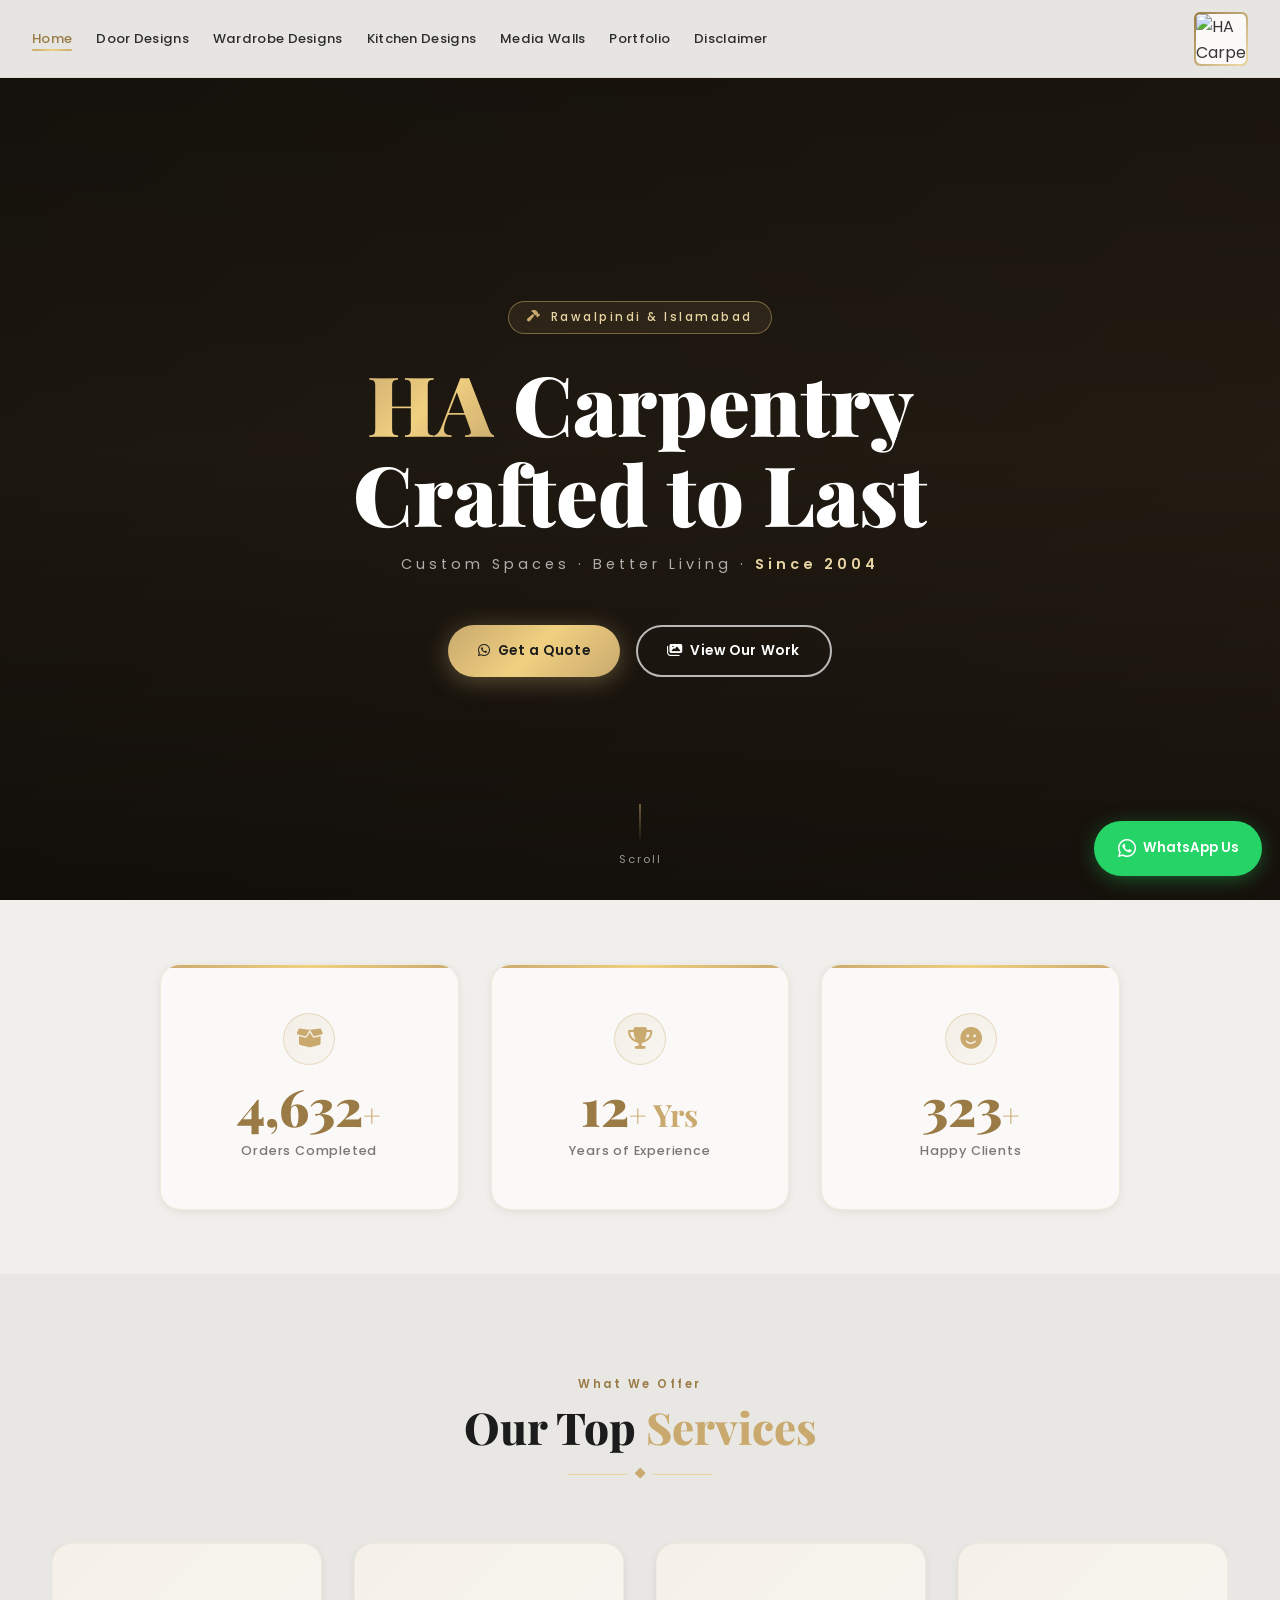
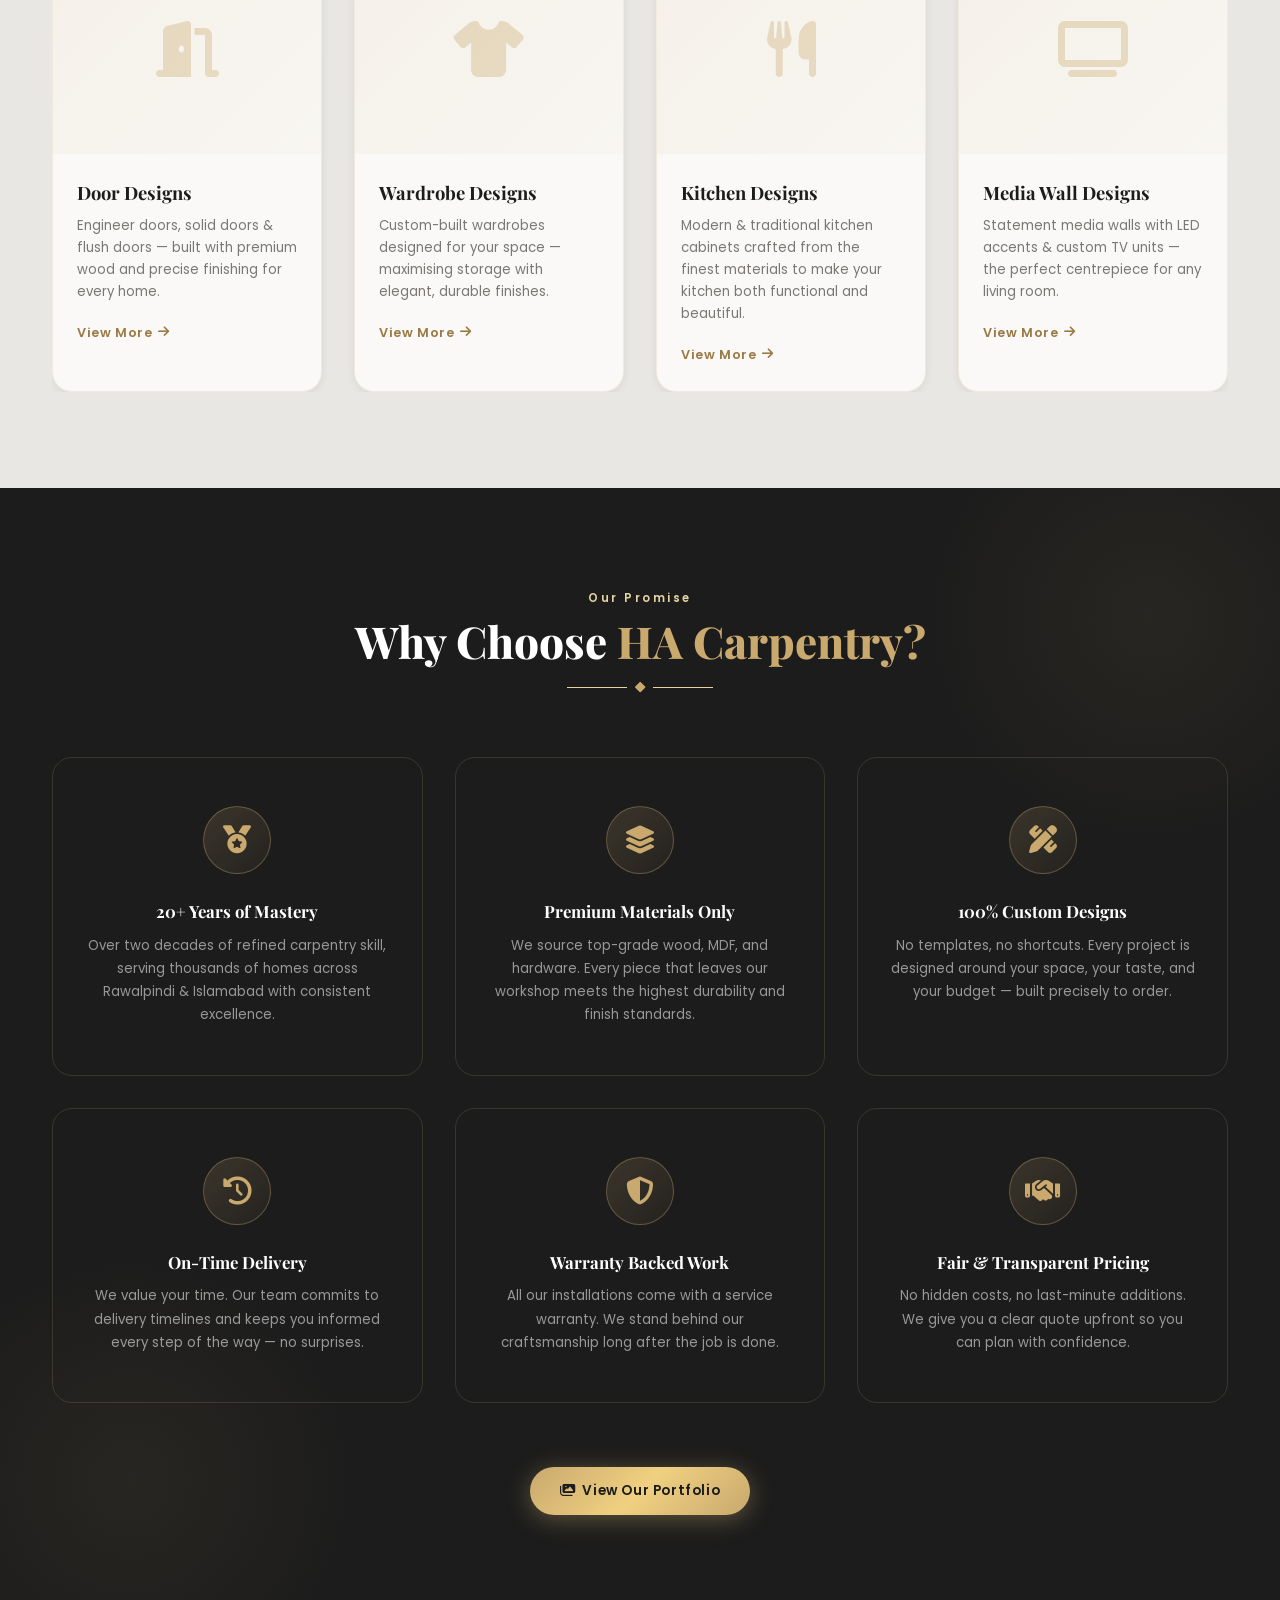
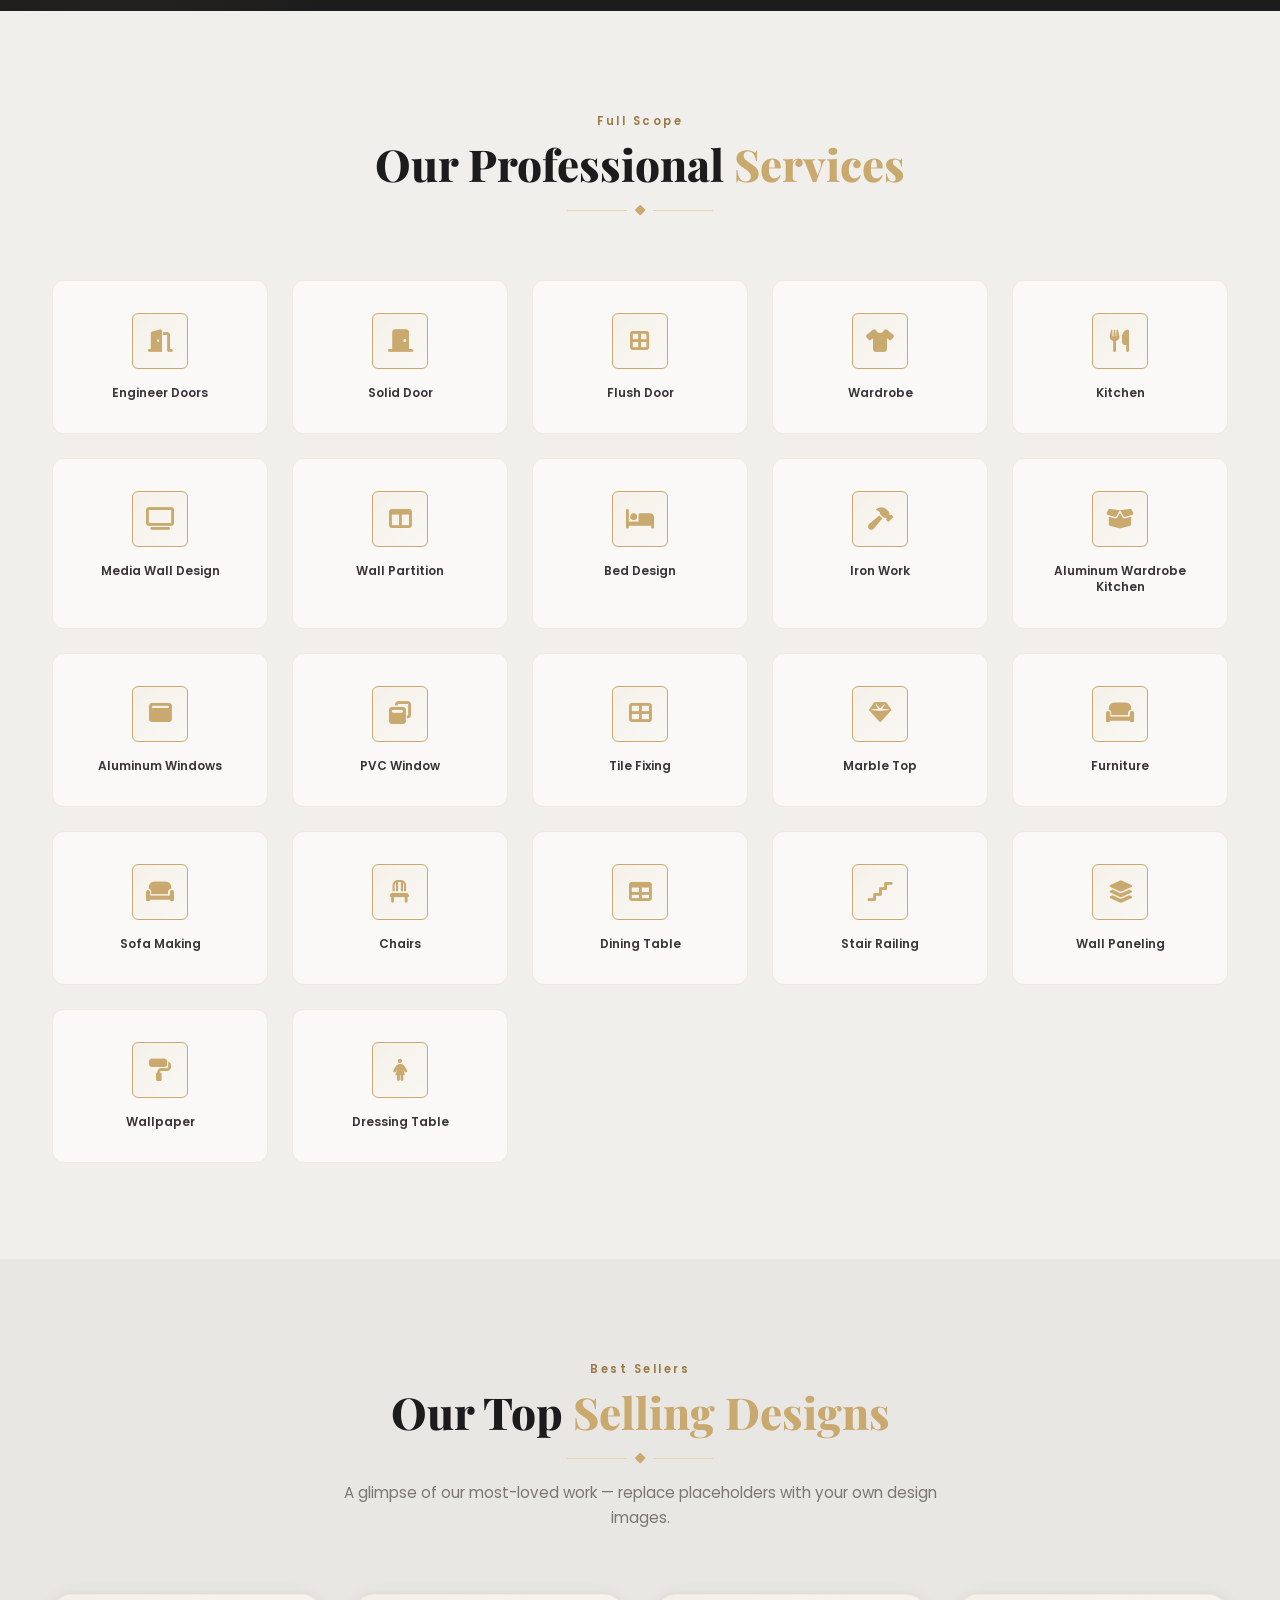
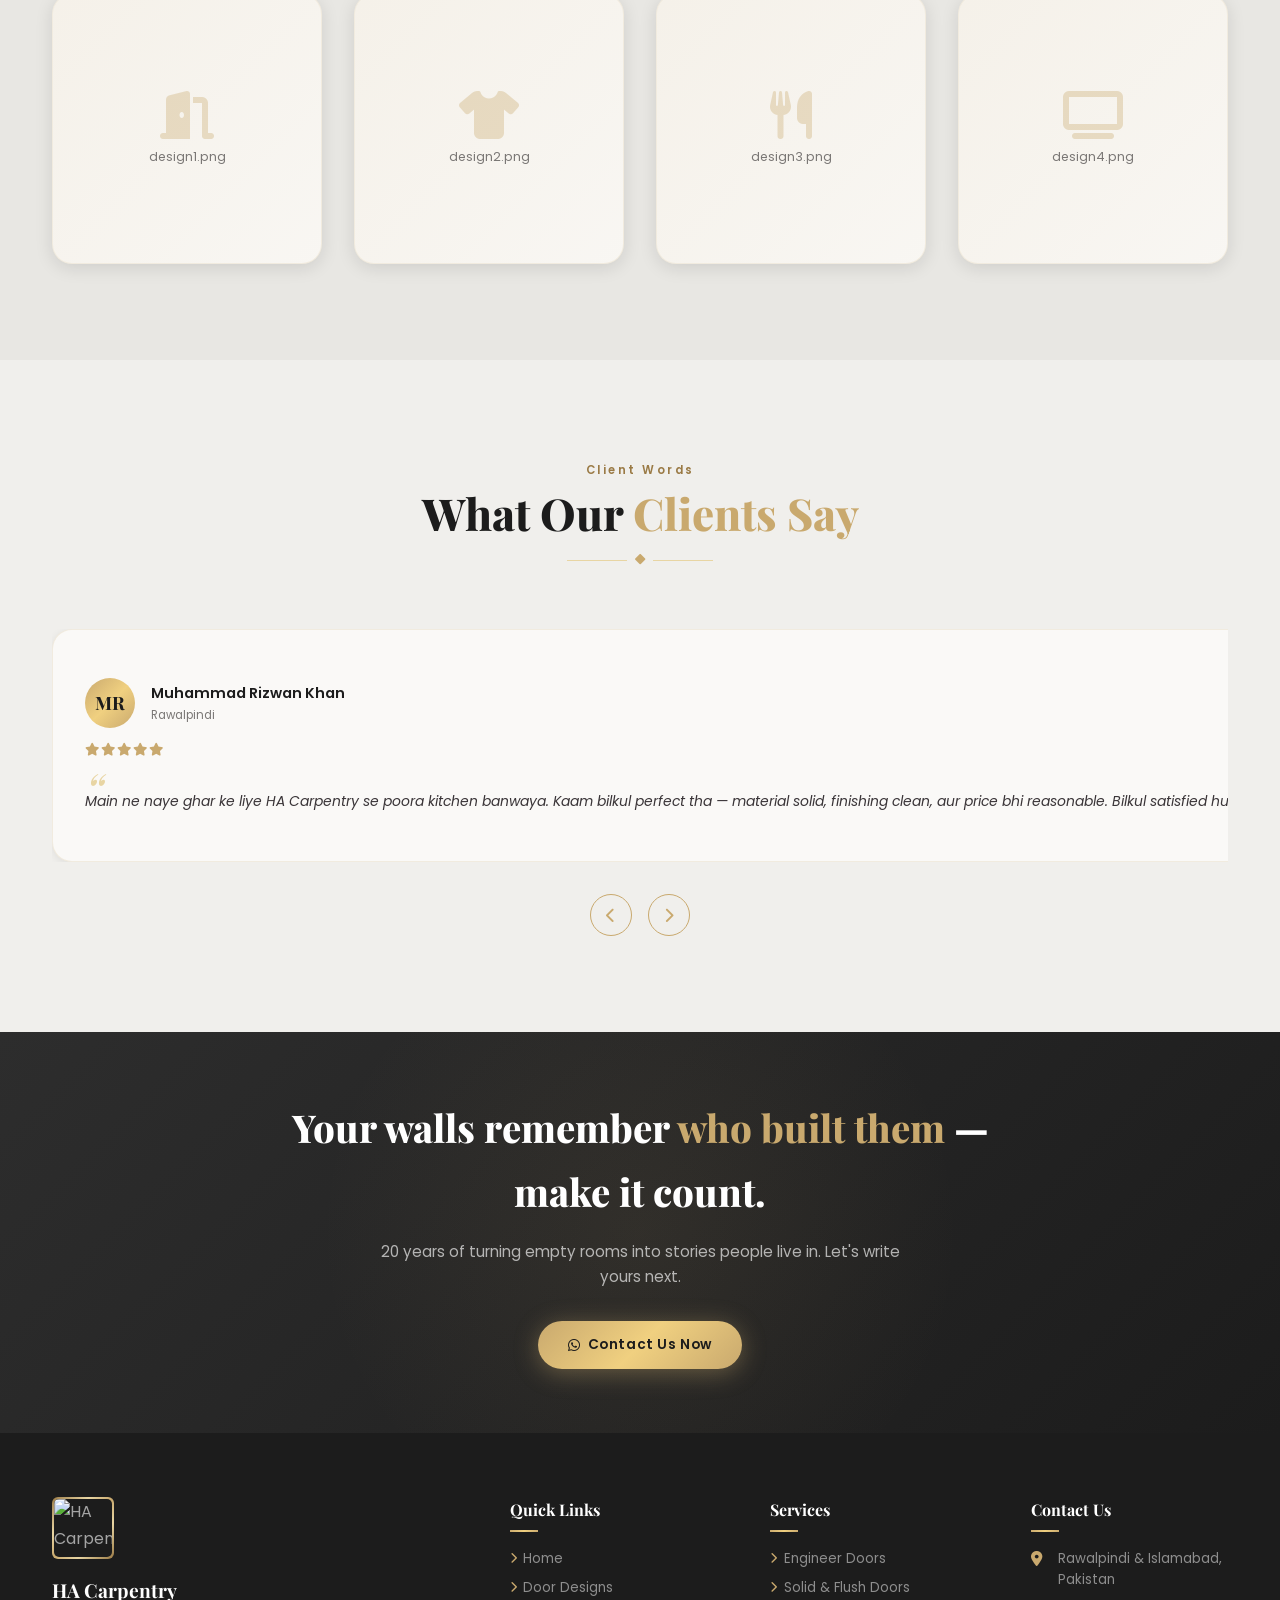
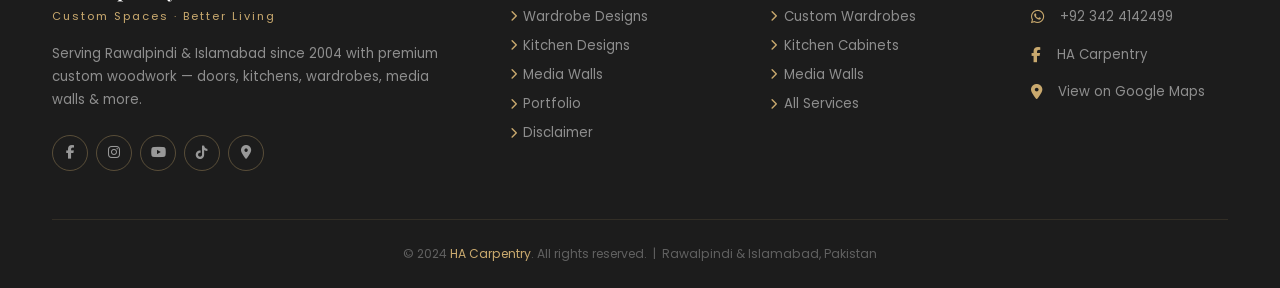
==== index.html @ d85db8bc "Update print statement from 'Hello' to 'Goodbye'" ====
<!DOCTYPE html>
<html lang="en">
<head>
  <meta charset="UTF-8">
  <meta name="viewport" content="width=device-width, initial-scale=1.0">
  <!-- ── SEO ── -->
  <title>HA Carpentry | Custom Doors, Kitchens, Wardrobes & Media Walls – Rawalpindi & Islamabad</title>
  <meta name="description" content="HA Carpentry – 20+ years of premium carpentry in Rawalpindi & Islamabad. Custom doors, wardrobes, kitchen cabinets, media walls & more. Get a free quote today.">
  <meta name="keywords" content="carpentry rawalpindi, custom wardrobes islamabad, kitchen cabinets pakistan, media wall design, doors rawalpindi, HA Carpentry">
  <meta name="author" content="HA Carpentry">
  <meta property="og:title" content="HA Carpentry – Custom Spaces, Better Living">
  <meta property="og:description" content="Premium carpentry services in Rawalpindi & Islamabad since 2004.">
  <meta property="og:type" content="website">
  <!-- ── Icons & CSS ── -->
  <link rel="stylesheet" href="https://cdnjs.cloudflare.com/ajax/libs/font-awesome/6.5.0/css/all.min.css">
  <link rel="stylesheet" href="style.css">
</head>
<body>

  <!-- ════════════════════════════════════════════════
       NAVBAR
  ════════════════════════════════════════════════ -->
  <nav class="navbar" id="navbar">
    <div class="nb-inner">
      <!-- Desktop nav links — LEFT -->
      <ul class="nb-links">
        <li><a href="index.html" class="active">Home</a></li>
        <li><a href="doors.html">Door Designs</a></li>
        <li><a href="wardrobe.html">Wardrobe Designs</a></li>
        <li><a href="kitchen.html">Kitchen Designs</a></li>
        <li><a href="mediawall.html">Media Walls</a></li>
        <li><a href="portfolio.html">Portfolio</a></li>
        <li><a href="disclaimer.html">Disclaimer</a></li>
      </ul>
      <!-- Logo RIGHT + hamburger -->
      <div class="nb-right">
        <a href="index.html" class="nb-logo" aria-label="HA Carpentry Home">
          <div class="nb-logo-wrap">
            <img src="logo.png" alt="HA Carpentry Logo">
          </div>
        </a>
        <button class="hamburger" aria-label="Menu">
          <span></span><span></span><span></span>
        </button>
      </div>
    </div>
  </nav>

  <!-- Mobile Overlay + Drawer -->
  <div class="mob-overlay"></div>
  <div class="mob-menu" id="mobMenu">
    <ul class="mob-links">
      <li><a href="index.html"><i class="fa-solid fa-house fa-fw" style="color:var(--gold);margin-right:.4rem"></i>Home</a></li>
      <li><a href="doors.html"><i class="fa-solid fa-door-open fa-fw" style="color:var(--gold);margin-right:.4rem"></i>Door Designs</a></li>
      <li><a href="wardrobe.html"><i class="fa-solid fa-shirt fa-fw" style="color:var(--gold);margin-right:.4rem"></i>Wardrobe Designs</a></li>
      <li><a href="kitchen.html"><i class="fa-solid fa-utensils fa-fw" style="color:var(--gold);margin-right:.4rem"></i>Kitchen Designs</a></li>
      <li><a href="mediawall.html"><i class="fa-solid fa-tv fa-fw" style="color:var(--gold);margin-right:.4rem"></i>Media Walls</a></li>
      <li><a href="portfolio.html"><i class="fa-solid fa-images fa-fw" style="color:var(--gold);margin-right:.4rem"></i>Portfolio</a></li>
      <li><a href="disclaimer.html"><i class="fa-solid fa-file-lines fa-fw" style="color:var(--gold);margin-right:.4rem"></i>Disclaimer</a></li>
    </ul>
    <!-- Mobile social -->
    <div class="foot-social" style="margin-top:auto">
      <a href="https://www.facebook.com/share/1HCa4uYsxS/" target="_blank" aria-label="Facebook"><i class="fab fa-facebook-f"></i></a>
      <a href="https://www.instagram.com/hacarpentry4678" target="_blank" aria-label="Instagram"><i class="fab fa-instagram"></i></a>
      <a href="https://youtube.com/@hacarpentry" target="_blank" aria-label="YouTube"><i class="fab fa-youtube"></i></a>
      <a href="https://wa.me/923424142499" target="_blank" aria-label="WhatsApp"><i class="fab fa-whatsapp"></i></a>
    </div>
  </div>

  <!-- ════════════════════════════════════════════════
       HERO SECTION
  ════════════════════════════════════════════════ -->
  <section class="hero" id="hero">
    <div class="hero-bg"></div>
    <div class="hero-overlay"></div>
    <div class="hero-content">
      <div class="hero-eyebrow">
        <i class="fa-solid fa-hammer" style="color:var(--gold)"></i>
        Rawalpindi &amp; Islamabad
      </div>
      <h1 class="hero-title">
        <span class="ha">HA</span> Carpentry<br>Crafted to Last
      </h1>
      <p class="hero-since">Custom Spaces · Better Living · <b>Since 2004</b></p>
      <div class="hero-btns">
        <a href="https://wa.me/923424142499?text=Hi!%20I%20want%20to%20get%20a%20quote%20from%20HA%20Carpentry."
           target="_blank" class="btn btn-gold">
          <i class="fab fa-whatsapp"></i> Get a Quote
        </a>
        <a href="portfolio.html" class="btn btn-outline-wh">
          <i class="fa-solid fa-images"></i> View Our Work
        </a>
      </div>
    </div>
    <!-- Scroll indicator -->
    <div class="hero-scroll" role="button" aria-label="Scroll down">
      <div class="scroll-line"></div>
      <span>Scroll</span>
    </div>
  </section>

  <!-- ════════════════════════════════════════════════
       STATS SECTION
  ════════════════════════════════════════════════ -->
  <section class="stats-sec" id="stats">
    <div class="container">
      <div class="stats-grid">

        <!-- Stat 1 -->
        <div class="stat-card aos d1">
          <div class="stat-ico"><i class="fa-solid fa-box-open"></i></div>
          <div class="stat-num">
            <span class="cnt" data-target="7000">0</span><span class="sfx">+</span>
          </div>
          <p class="stat-lbl">Orders Completed</p>
        </div>

        <!-- Stat 2 -->
        <div class="stat-card aos d2">
          <div class="stat-ico"><i class="fa-solid fa-trophy"></i></div>
          <div class="stat-num">
            <span class="cnt" data-target="20">0</span><span class="sfx">+ Yrs</span>
          </div>
          <p class="stat-lbl">Years of Experience</p>
        </div>

        <!-- Stat 3 -->
        <div class="stat-card aos d3">
          <div class="stat-ico"><i class="fa-solid fa-face-smile"></i></div>
          <div class="stat-num">
            <span class="cnt" data-target="500">0</span><span class="sfx">+</span>
          </div>
          <p class="stat-lbl">Happy Clients</p>
        </div>

      </div>
    </div>
  </section>

  <!-- ════════════════════════════════════════════════
       OUR TOP SERVICES
  ════════════════════════════════════════════════ -->
  <section class="srv-sec sec" id="services">
    <div class="container">
      <div class="sh aos">
        <p class="sh-tag">What We Offer</p>
        <h2 class="sh-title">Our Top <span>Services</span></h2>
        <div class="sh-line"><i class="fa-solid fa-diamond"></i></div>
      </div>

      <!-- Cards Rail (horizontal scroll on mobile) -->
      <div class="srv-rail aos">
        <div class="srv-grid">

          <!-- Doors -->
          <div class="srv-card">
            <div class="srv-card-img">
              <img src="door1.png" alt="Door Designs" onerror="this.style.display='none';this.nextElementSibling.style.display='flex'">
              <div class="srv-card-ico" style="display:none"><i class="fa-solid fa-door-open"></i></div>
            </div>
            <div class="srv-card-body">
              <h3 class="srv-card-title">Door Designs</h3>
              <p class="srv-card-desc">Engineer doors, solid doors &amp; flush doors — built with premium wood and precise finishing for every home.</p>
              <a href="doors.html" class="srv-card-link">View More <i class="fa-solid fa-arrow-right"></i></a>
            </div>
          </div>

          <!-- Wardrobes -->
          <div class="srv-card">
            <div class="srv-card-img">
              <img src="wardrobe1.png" alt="Wardrobe Designs" onerror="this.style.display='none';this.nextElementSibling.style.display='flex'">
              <div class="srv-card-ico" style="display:none"><i class="fa-solid fa-shirt"></i></div>
            </div>
            <div class="srv-card-body">
              <h3 class="srv-card-title">Wardrobe Designs</h3>
              <p class="srv-card-desc">Custom-built wardrobes designed for your space — maximising storage with elegant, durable finishes.</p>
              <a href="wardrobe.html" class="srv-card-link">View More <i class="fa-solid fa-arrow-right"></i></a>
            </div>
          </div>

          <!-- Kitchen -->
          <div class="srv-card">
            <div class="srv-card-img">
              <img src="kitchen1.png" alt="Kitchen Designs" onerror="this.style.display='none';this.nextElementSibling.style.display='flex'">
              <div class="srv-card-ico" style="display:none"><i class="fa-solid fa-utensils"></i></div>
            </div>
            <div class="srv-card-body">
              <h3 class="srv-card-title">Kitchen Designs</h3>
              <p class="srv-card-desc">Modern &amp; traditional kitchen cabinets crafted from the finest materials to make your kitchen both functional and beautiful.</p>
              <a href="kitchen.html" class="srv-card-link">View More <i class="fa-solid fa-arrow-right"></i></a>
            </div>
          </div>

          <!-- Media Wall -->
          <div class="srv-card">
            <div class="srv-card-img">
              <img src="mediawall1.png" alt="Media Wall Designs" onerror="this.style.display='none';this.nextElementSibling.style.display='flex'">
              <div class="srv-card-ico" style="display:none"><i class="fa-solid fa-tv"></i></div>
            </div>
            <div class="srv-card-body">
              <h3 class="srv-card-title">Media Wall Designs</h3>
              <p class="srv-card-desc">Statement media walls with LED accents &amp; custom TV units — the perfect centrepiece for any living room.</p>
              <a href="mediawall.html" class="srv-card-link">View More <i class="fa-solid fa-arrow-right"></i></a>
            </div>
          </div>

        </div>
      </div>
      <!-- Mobile dots -->
      <div class="srv-dots">
        <button class="srv-dot active"></button>
        <button class="srv-dot"></button>
        <button class="srv-dot"></button>
        <button class="srv-dot"></button>
      </div>
    </div>
  </section>

  <!-- ════════════════════════════════════════════════
       WHY CHOOSE US (Black bg)
  ════════════════════════════════════════════════ -->
  <section class="why-sec sec" id="why">
    <div class="container">
      <div class="sh aos">
        <p class="sh-tag">Our Promise</p>
        <h2 class="sh-title">Why Choose <span>HA Carpentry?</span></h2>
        <div class="sh-line"><i class="fa-solid fa-diamond"></i></div>
      </div>

      <div class="why-grid">

        <div class="why-card aos d1">
          <div class="why-ico"><i class="fa-solid fa-medal"></i></div>
          <h4 class="why-card-title">20+ Years of Mastery</h4>
          <p class="why-card-text">Over two decades of refined carpentry skill, serving thousands of homes across Rawalpindi &amp; Islamabad with consistent excellence.</p>
        </div>

        <div class="why-card aos d2">
          <div class="why-ico"><i class="fa-solid fa-layer-group"></i></div>
          <h4 class="why-card-title">Premium Materials Only</h4>
          <p class="why-card-text">We source top-grade wood, MDF, and hardware. Every piece that leaves our workshop meets the highest durability and finish standards.</p>
        </div>

        <div class="why-card aos d3">
          <div class="why-ico"><i class="fa-solid fa-pen-ruler"></i></div>
          <h4 class="why-card-title">100% Custom Designs</h4>
          <p class="why-card-text">No templates, no shortcuts. Every project is designed around your space, your taste, and your budget — built precisely to order.</p>
        </div>

        <div class="why-card aos d1">
          <div class="why-ico"><i class="fa-solid fa-clock-rotate-left"></i></div>
          <h4 class="why-card-title">On-Time Delivery</h4>
          <p class="why-card-text">We value your time. Our team commits to delivery timelines and keeps you informed every step of the way — no surprises.</p>
        </div>

        <div class="why-card aos d2">
          <div class="why-ico"><i class="fa-solid fa-shield-halved"></i></div>
          <h4 class="why-card-title">Warranty Backed Work</h4>
          <p class="why-card-text">All our installations come with a service warranty. We stand behind our craftsmanship long after the job is done.</p>
        </div>

        <div class="why-card aos d3">
          <div class="why-ico"><i class="fa-solid fa-handshake"></i></div>
          <h4 class="why-card-title">Fair & Transparent Pricing</h4>
          <p class="why-card-text">No hidden costs, no last-minute additions. We give you a clear quote upfront so you can plan with confidence.</p>
        </div>

      </div>

      <div class="why-cta">
        <a href="portfolio.html" class="btn btn-gold">
          <i class="fa-solid fa-images"></i> View Our Portfolio
        </a>
      </div>
    </div>
  </section>

  <!-- ════════════════════════════════════════════════
       PROFESSIONAL SERVICES GRID
  ════════════════════════════════════════════════ -->
  <section class="pro-sec sec" id="pro-services">
    <div class="container">
      <div class="sh aos">
        <p class="sh-tag">Full Scope</p>
        <h2 class="sh-title">Our Professional <span>Services</span></h2>
        <div class="sh-line"><i class="fa-solid fa-diamond"></i></div>
      </div>

      <div class="pro-grid">
        <div class="pro-item aos d1"><div class="pro-ico"><i class="fa-solid fa-door-open"></i></div><p class="pro-name">Engineer Doors</p></div>
        <div class="pro-item aos d2"><div class="pro-ico"><i class="fa-solid fa-door-closed"></i></div><p class="pro-name">Solid Door</p></div>
        <div class="pro-item aos d3"><div class="pro-ico"><i class="fa-solid fa-border-all"></i></div><p class="pro-name">Flush Door</p></div>
        <div class="pro-item aos d4"><div class="pro-ico"><i class="fa-solid fa-shirt"></i></div><p class="pro-name">Wardrobe</p></div>
        <div class="pro-item aos d5"><div class="pro-ico"><i class="fa-solid fa-utensils"></i></div><p class="pro-name">Kitchen</p></div>
        <div class="pro-item aos d1"><div class="pro-ico"><i class="fa-solid fa-tv"></i></div><p class="pro-name">Media Wall Design</p></div>
        <div class="pro-item aos d2"><div class="pro-ico"><i class="fa-solid fa-table-columns"></i></div><p class="pro-name">Wall Partition</p></div>
        <div class="pro-item aos d3"><div class="pro-ico"><i class="fa-solid fa-bed"></i></div><p class="pro-name">Bed Design</p></div>
        <div class="pro-item aos d4"><div class="pro-ico"><i class="fa-solid fa-hammer"></i></div><p class="pro-name">Iron Work</p></div>
        <div class="pro-item aos d5"><div class="pro-ico"><i class="fa-solid fa-box-open"></i></div><p class="pro-name">Aluminum Wardrobe Kitchen</p></div>
        <div class="pro-item aos d1"><div class="pro-ico"><i class="fa-solid fa-window-maximize"></i></div><p class="pro-name">Aluminum Windows</p></div>
        <div class="pro-item aos d2"><div class="pro-ico"><i class="fa-solid fa-window-restore"></i></div><p class="pro-name">PVC Window</p></div>
        <div class="pro-item aos d3"><div class="pro-ico"><i class="fa-solid fa-table-cells-large"></i></div><p class="pro-name">Tile Fixing</p></div>
        <div class="pro-item aos d4"><div class="pro-ico"><i class="fa-solid fa-gem"></i></div><p class="pro-name">Marble Top</p></div>
        <div class="pro-item aos d5"><div class="pro-ico"><i class="fa-solid fa-couch"></i></div><p class="pro-name">Furniture</p></div>
        <div class="pro-item aos d1"><div class="pro-ico"><i class="fa-solid fa-couch"></i></div><p class="pro-name">Sofa Making</p></div>
        <div class="pro-item aos d2"><div class="pro-ico"><i class="fa-solid fa-chair"></i></div><p class="pro-name">Chairs</p></div>
        <div class="pro-item aos d3"><div class="pro-ico"><i class="fa-solid fa-table"></i></div><p class="pro-name">Dining Table</p></div>
        <div class="pro-item aos d4"><div class="pro-ico"><i class="fa-solid fa-stairs"></i></div><p class="pro-name">Stair Railing</p></div>
        <div class="pro-item aos d5"><div class="pro-ico"><i class="fa-solid fa-layer-group"></i></div><p class="pro-name">Wall Paneling</p></div>
        <div class="pro-item aos d1"><div class="pro-ico"><i class="fa-solid fa-paint-roller"></i></div><p class="pro-name">Wallpaper</p></div>
        <div class="pro-item aos d2"><div class="pro-ico"><i class="fa-solid fa-person-dress"></i></div><p class="pro-name">Dressing Table</p></div>
      </div>
    </div>
  </section>

  <!-- ════════════════════════════════════════════════
       TOP SELLING DESIGNS
  ════════════════════════════════════════════════ -->
  <section class="tsd-sec sec" id="top-designs">
    <div class="container">
      <div class="sh aos">
        <p class="sh-tag">Best Sellers</p>
        <h2 class="sh-title">Our Top <span>Selling Designs</span></h2>
        <div class="sh-line"><i class="fa-solid fa-diamond"></i></div>
        <p class="sh-sub">A glimpse of our most-loved work — replace placeholders with your own design images.</p>
      </div>

      <div class="tsd-grid">

        <div class="des-card aos d1" data-lb="design1.png">
          <img src="design1.png" alt="Top Design 1" onerror="this.style.display='none';this.nextElementSibling.style.display='flex'">
          <div class="des-card-ph" style="display:none"><i class="fa-solid fa-door-open"></i><span>design1.png</span></div>
          <div class="des-card-ov"><h4>Classic Door Design</h4><span>Doors Collection</span></div>
        </div>

        <div class="des-card aos d2" data-lb="design2.png">
          <img src="design2.png" alt="Top Design 2" onerror="this.style.display='none';this.nextElementSibling.style.display='flex'">
          <div class="des-card-ph" style="display:none"><i class="fa-solid fa-shirt"></i><span>design2.png</span></div>
          <div class="des-card-ov"><h4>Modern Wardrobe</h4><span>Wardrobe Collection</span></div>
        </div>

        <div class="des-card aos d3" data-lb="design3.png">
          <img src="design3.png" alt="Top Design 3" onerror="this.style.display='none';this.nextElementSibling.style.display='flex'">
          <div class="des-card-ph" style="display:none"><i class="fa-solid fa-utensils"></i><span>design3.png</span></div>
          <div class="des-card-ov"><h4>Premium Kitchen</h4><span>Kitchen Collection</span></div>
        </div>

        <div class="des-card aos d4" data-lb="design4.png">
          <img src="design4.png" alt="Top Design 4" onerror="this.style.display='none';this.nextElementSibling.style.display='flex'">
          <div class="des-card-ph" style="display:none"><i class="fa-solid fa-tv"></i><span>design4.png</span></div>
          <div class="des-card-ov"><h4>LED Media Wall</h4><span>Media Wall Collection</span></div>
        </div>

      </div>
    </div>
  </section>

  <!-- ════════════════════════════════════════════════
       REVIEWS / TESTIMONIALS
  ════════════════════════════════════════════════ -->
  <section class="rev-sec sec" id="reviews">
    <div class="container">
      <div class="sh aos">
        <p class="sh-tag">Client Words</p>
        <h2 class="sh-title">What Our <span>Clients Say</span></h2>
        <div class="sh-line"><i class="fa-solid fa-diamond"></i></div>
      </div>

      <div class="rev-outer aos">
        <div class="rev-track" id="revTrack">

          <!-- Review 1 -->
          <div class="rev-card">
            <div class="rev-head">
              <div class="rev-av">MR</div>
              <div><p class="rev-name">Muhammad Rizwan Khan</p><p class="rev-loc">Rawalpindi</p></div>
            </div>
            <div class="rev-stars"><i class="fas fa-star"></i><i class="fas fa-star"></i><i class="fas fa-star"></i><i class="fas fa-star"></i><i class="fas fa-star"></i></div>
            <p class="rev-text">Main ne naye ghar ke liye HA Carpentry se poora kitchen banwaya. Kaam bilkul perfect tha — material solid, finishing clean, aur price bhi reasonable. Bilkul satisfied hun, highly recommend karta hun!</p>
          </div>

          <!-- Review 2 -->
          <div class="rev-card">
            <div class="rev-head">
              <div class="rev-av">AF</div>
              <div><p class="rev-name">Ayesha Fatima</p><p class="rev-loc">Islamabad</p></div>
            </div>
            <div class="rev-stars"><i class="fas fa-star"></i><i class="fas fa-star"></i><i class="fas fa-star"></i><i class="fas fa-star"></i><i class="fas fa-star"></i></div>
            <p class="rev-text">I got my bedroom wardrobes custom-built from HA Carpentry. The team was professional from start to finish — from measurement to installation. The finish is gorgeous. Couldn't be happier!</p>
          </div>

          <!-- Review 3 -->
          <div class="rev-card">
            <div class="rev-head">
              <div class="rev-av">TM</div>
              <div><p class="rev-name">Tariq Mahmood</p><p class="rev-loc">Rawalpindi</p></div>
            </div>
            <div class="rev-stars"><i class="fas fa-star"></i><i class="fas fa-star"></i><i class="fas fa-star"></i><i class="fas fa-star"></i><i class="fas fa-star-half-stroke"></i></div>
            <p class="rev-text">Engineer door lagwaya drawing room mein — quality solid hai, finish clean hai. Thodi late delivery thi but kaam dekh ke sab bhool gaye. Overall bahut acha experience raha HA Carpentry ke sath.</p>
          </div>

          <!-- Review 4 -->
          <div class="rev-card">
            <div class="rev-head">
              <div class="rev-av">PS</div>
              <div><p class="rev-name">Priya Sharma</p><p class="rev-loc">Islamabad</p></div>
            </div>
            <div class="rev-stars"><i class="fas fa-star"></i><i class="fas fa-star"></i><i class="fas fa-star"></i><i class="fas fa-star"></i><i class="fas fa-star"></i></div>
            <p class="rev-text">Absolutely stunning media wall for our living room! The LED paneling and TV unit look incredible together. HA Carpentry understood exactly what we wanted. Our guests always compliment it. Five stars!</p>
          </div>

          <!-- Review 5 -->
          <div class="rev-card">
            <div class="rev-head">
              <div class="rev-av">JM</div>
              <div><p class="rev-name">James Mitchell</p><p class="rev-loc">Islamabad · Expat</p></div>
            </div>
            <div class="rev-stars"><i class="fas fa-star"></i><i class="fas fa-star"></i><i class="fas fa-star"></i><i class="fas fa-star"></i><i class="fas fa-star"></i></div>
            <p class="rev-text">Hired HA Carpentry for our villa kitchen renovation. The team was exceptionally professional — clean work, premium finish, delivered exactly as promised. Zero stress. Highly recommended without hesitation.</p>
          </div>

          <!-- Review 6 -->
          <div class="rev-card">
            <div class="rev-head">
              <div class="rev-av">SN</div>
              <div><p class="rev-name">Sana Nawaz</p><p class="rev-loc">Rawalpindi</p></div>
            </div>
            <div class="rev-stars"><i class="fas fa-star"></i><i class="fas fa-star"></i><i class="fas fa-star"></i><i class="fas fa-star"></i><i class="fas fa-star"></i></div>
            <p class="rev-text">Wah bhai wah! Teen kamron ke wardrobes liye the, sab perfect fit. Andar ki shelves bhi exactly apni zaroorat ke mutabiq banayi. Material bhi top quality tha. Shukriya HA Carpentry team!</p>
          </div>

          <!-- Review 7 -->
          <div class="rev-card">
            <div class="rev-head">
              <div class="rev-av">IH</div>
              <div><p class="rev-name">Imran Hussain</p><p class="rev-loc">Rawalpindi</p></div>
            </div>
            <div class="rev-stars"><i class="fas fa-star"></i><i class="fas fa-star"></i><i class="fas fa-star"></i><i class="fas fa-star"></i><i class="fas fa-star e"></i></div>
            <p class="rev-text">Flush door ki quality acha hai, price bhi fair. Customer service bhi responsive thi — queries ka jawab jaldi milta tha. 2 din deri se installation hui but final result dekh ke koi shikayat nahi.</p>
          </div>

          <!-- Review 8 -->
          <div class="rev-card">
            <div class="rev-head">
              <div class="rev-av">SJ</div>
              <div><p class="rev-name">Sarah Johnson</p><p class="rev-loc">Islamabad · Expat</p></div>
            </div>
            <div class="rev-stars"><i class="fas fa-star"></i><i class="fas fa-star"></i><i class="fas fa-star"></i><i class="fas fa-star"></i><i class="fas fa-star"></i></div>
            <p class="rev-text">Outstanding craftsmanship across our entire home — kitchen cabinets, wardrobes, and a feature door. The team was punctual, tidy and incredibly skilled. Our home looks like something out of a magazine!</p>
          </div>

        </div>
      </div>

      <!-- Nav buttons -->
      <div class="rev-nav">
        <button class="rev-btn rev-prev" aria-label="Previous review"><i class="fa-solid fa-chevron-left"></i></button>
        <button class="rev-btn rev-next" aria-label="Next review"><i class="fa-solid fa-chevron-right"></i></button>
      </div>

    </div>
  </section>

  <!-- ════════════════════════════════════════════════
       FOOTER CTA
  ════════════════════════════════════════════════ -->
  <section class="fcta" id="cta">
    <div class="container">
      <p class="fcta-title">Your walls remember <span>who built them</span> —<br>make it count.</p>
      <p class="fcta-sub">20 years of turning empty rooms into stories people live in. Let's write yours next.</p>
      <a href="https://wa.me/923424142499?text=Hi!%20I%20would%20like%20to%20discuss%20a%20project%20with%20HA%20Carpentry."
         target="_blank" class="btn btn-gold">
        <i class="fab fa-whatsapp"></i> Contact Us Now
      </a>
    </div>
  </section>

  <!-- ════════════════════════════════════════════════
       FOOTER
  ════════════════════════════════════════════════ -->
  <footer class="footer" id="footer">
    <div class="container">
      <div class="footer-grid">

        <!-- Brand -->
        <div>
          <div class="foot-logo-wrap"><img src="logo.png" alt="HA Carpentry"></div>
          <p class="foot-bname">HA Carpentry</p>
          <p class="foot-btag">Custom Spaces · Better Living</p>
          <p class="foot-bdesc">Serving Rawalpindi &amp; Islamabad since 2004 with premium custom woodwork — doors, kitchens, wardrobes, media walls &amp; more.</p>
          <div class="foot-social">
            <a href="https://www.facebook.com/share/1HCa4uYsxS/" target="_blank" aria-label="Facebook"><i class="fab fa-facebook-f"></i></a>
            <a href="https://www.instagram.com/hacarpentry4678" target="_blank" aria-label="Instagram"><i class="fab fa-instagram"></i></a>
            <a href="https://youtube.com/@hacarpentry" target="_blank" aria-label="YouTube"><i class="fab fa-youtube"></i></a>
            <a href="https://www.tiktok.com/@hameed.ahmed443" target="_blank" aria-label="TikTok"><i class="fab fa-tiktok"></i></a>
            <a href="https://maps.app.goo.gl/UmZr6S8he2fHRwqg9" target="_blank" aria-label="Google Maps"><i class="fa-solid fa-location-dot"></i></a>
          </div>
        </div>

        <!-- Quick Links -->
        <div>
          <h4 class="foot-col-h">Quick Links</h4>
          <ul class="foot-links">
            <li><a href="index.html"><i class="fa-solid fa-chevron-right"></i>Home</a></li>
            <li><a href="doors.html"><i class="fa-solid fa-chevron-right"></i>Door Designs</a></li>
            <li><a href="wardrobe.html"><i class="fa-solid fa-chevron-right"></i>Wardrobe Designs</a></li>
            <li><a href="kitchen.html"><i class="fa-solid fa-chevron-right"></i>Kitchen Designs</a></li>
            <li><a href="mediawall.html"><i class="fa-solid fa-chevron-right"></i>Media Walls</a></li>
            <li><a href="portfolio.html"><i class="fa-solid fa-chevron-right"></i>Portfolio</a></li>
            <li><a href="disclaimer.html"><i class="fa-solid fa-chevron-right"></i>Disclaimer</a></li>
          </ul>
        </div>

        <!-- Services -->
        <div>
          <h4 class="foot-col-h">Services</h4>
          <ul class="foot-links">
            <li><a href="doors.html"><i class="fa-solid fa-chevron-right"></i>Engineer Doors</a></li>
            <li><a href="doors.html"><i class="fa-solid fa-chevron-right"></i>Solid &amp; Flush Doors</a></li>
            <li><a href="wardrobe.html"><i class="fa-solid fa-chevron-right"></i>Custom Wardrobes</a></li>
            <li><a href="kitchen.html"><i class="fa-solid fa-chevron-right"></i>Kitchen Cabinets</a></li>
            <li><a href="mediawall.html"><i class="fa-solid fa-chevron-right"></i>Media Walls</a></li>
            <li><a href="index.html#pro-services"><i class="fa-solid fa-chevron-right"></i>All Services</a></li>
          </ul>
        </div>

        <!-- Contact -->
        <div>
          <h4 class="foot-col-h">Contact Us</h4>
          <div class="foot-ci">
            <i class="fa-solid fa-location-dot"></i>
            <p>Rawalpindi &amp; Islamabad, Pakistan</p>
          </div>
          <div class="foot-ci">
            <i class="fab fa-whatsapp"></i>
            <p><a href="https://wa.me/923424142499" target="_blank">+92 342 4142499</a></p>
          </div>
          <div class="foot-ci">
            <i class="fab fa-facebook-f"></i>
            <p><a href="https://www.facebook.com/share/1HCa4uYsxS/" target="_blank">HA Carpentry</a></p>
          </div>
          <div class="foot-ci">
            <i class="fa-solid fa-location-dot" style="color:var(--gold)"></i>
            <p><a href="https://maps.app.goo.gl/UmZr6S8he2fHRwqg9" target="_blank">View on Google Maps</a></p>
          </div>
        </div>

      </div>

      <!-- Bottom bar -->
      <div class="foot-bottom">
        <p>&copy; 2024 <a href="index.html">HA Carpentry</a>. All rights reserved. &nbsp;|&nbsp; Rawalpindi &amp; Islamabad, Pakistan</p>
      </div>
    </div>
  </footer>

  <!-- ════════════════════════════════════════════════
       WHATSAPP FLOATING BUTTON
  ════════════════════════════════════════════════ -->
  <a href="https://wa.me/923424142499?text=Hi!%20I%20want%20to%20know%20more%20about%20HA%20Carpentry%20services."
     class="wa-float" target="_blank" aria-label="Chat on WhatsApp">
    <i class="fab fa-whatsapp"></i>
    <span class="wa-txt">WhatsApp Us</span>
  </a>

  <!-- ════════════════════════════════════════════════
       LIGHTBOX MODAL
  ════════════════════════════════════════════════ -->
  <div class="lightbox" id="lightbox" role="dialog" aria-label="Image preview">
    <button class="lb-close" aria-label="Close"><i class="fa-solid fa-xmark"></i></button>
    <img src="" alt="Design preview">
  </div>

  <script src="script.js"></script>
</body>
</html>
---- style.css ----
/* ============================================================
   HA CARPENTRY — MAIN STYLESHEET
   Theme : Light Gray #F0EFEC | Gold #C9A96E | Black #1C1C1C
   Fonts : Playfair Display (headings) · Poppins (body)
   ============================================================ */

/* ─── GOOGLE FONTS ─────────────────────────────────────────── */
@import url('https://fonts.googleapis.com/css2?family=Playfair+Display:wght@400;600;700;800;900&family=Poppins:wght@300;400;500;600;700&display=swap');

/* ─── CSS VARIABLES ─────────────────────────────────────────── */
:root {
  /* Palette */
  --bg:           #F0EFEC;
  --bg-alt:       #E8E7E3;
  --bg-card:      #FAF9F7;
  --gold:         #C9A96E;
  --gold-lt:      #E8D5A3;
  --gold-dk:      #9A7A45;
  --gold-shine:   #F0D080;
  --black:        #1C1C1C;
  --charcoal:     #2D2D2D;
  --white:        #FFFFFF;
  --text:         #3A3538;
  --muted:        #7A7775;

  /* Gradients */
  --grad-gold: linear-gradient(135deg,#9A7A45 0%,#E8D5A3 30%,#C9A96E 50%,#E8D5A3 70%,#9A7A45 100%);
  --grad-gold-s: linear-gradient(135deg,#C9A96E,#F0D080,#C9A96E);
  --grad-hero: linear-gradient(to bottom,rgba(0,0,0,.55),rgba(0,0,0,.40) 50%,rgba(0,0,0,.65));

  /* Shadows */
  --shd-sm:    0 2px 8px rgba(0,0,0,.07);
  --shd-md:    0 4px 18px rgba(0,0,0,.11);
  --shd-lg:    0 8px 36px rgba(0,0,0,.15);
  --shd-gold:  0 4px 24px rgba(201,169,110,.40);
  --shd-gold2: 0 8px 40px rgba(201,169,110,.55);

  /* Typography */
  --ff-head: 'Playfair Display', Georgia, serif;
  --ff-body: 'Poppins', sans-serif;

  /* Spacing shorthand */
  --sp1: .5rem; --sp2: 1rem; --sp3: 1.5rem; --sp4: 2rem;
  --sp5: 3rem; --sp6: 4rem; --sp7: 6rem;

  /* Radii */
  --r-sm: 6px; --r-md: 12px; --r-lg: 20px; --r-xl: 50px;

  /* Transitions */
  --tr: .3s ease;
  --tr-slow: .55s ease;

  /* Navbar height */
  --nav-h: 78px;
}

/* ─── RESET ─────────────────────────────────────────────────── */
*,*::before,*::after{margin:0;padding:0;box-sizing:border-box}
html{scroll-behavior:smooth;font-size:16px}
body{font-family:var(--ff-body);background:var(--bg);color:var(--text);line-height:1.65;overflow-x:hidden}
a{text-decoration:none;color:inherit;transition:var(--tr)}
img{max-width:100%;height:auto;display:block}
ul{list-style:none}
button{cursor:pointer;font-family:var(--ff-body)}

/* ─── UTILITIES ─────────────────────────────────────────────── */
.container{width:100%;max-width:1240px;margin:0 auto;padding:0 var(--sp4)}
.sec{padding:var(--sp7) 0}
.tc{text-align:center}

/* Section header */
.sh{text-align:center;margin-bottom:var(--sp6)}
.sh-tag{
  display:inline-block;font-size:.72rem;font-weight:600;
  letter-spacing:2.5px;color:var(--gold-dk);margin-bottom:var(--sp1);
  position:relative;
}
.sh-title{
  font-family:var(--ff-head);font-size:clamp(1.75rem,4vw,2.75rem);
  font-weight:800;color:var(--black);line-height:1.15;margin-bottom:var(--sp2);
}
.sh-title span{color:var(--gold)}
/* Gold decorative underline */
.sh-line{
  display:flex;align-items:center;justify-content:center;
  gap:var(--sp1);margin-top:var(--sp2);
}
.sh-line::before,.sh-line::after{
  content:'';flex:1;max-width:60px;height:1px;background:var(--gold-lt);
}
.sh-line i{color:var(--gold);font-size:.65rem}
.sh-sub{
  font-size:.95rem;color:var(--muted);margin-top:var(--sp2);
  max-width:600px;margin-left:auto;margin-right:auto;
}

/* ─── BUTTONS ───────────────────────────────────────────────── */
.btn{
  display:inline-flex;align-items:center;gap:.45rem;
  padding:.8rem 1.85rem;border-radius:var(--r-xl);
  font-size:.85rem;font-weight:600;border:none;
  transition:var(--tr);letter-spacing:.6px;
  position:relative;overflow:hidden;white-space:nowrap;
}
.btn::after{
  content:'';position:absolute;top:0;left:-100%;
  width:100%;height:100%;
  background:linear-gradient(90deg,transparent,rgba(255,255,255,.22),transparent);
  transition:.55s;
}
.btn:hover::after{left:100%}
.btn-gold{background:var(--grad-gold-s);color:var(--black);box-shadow:var(--shd-gold)}
.btn-gold:hover{transform:translateY(-3px);box-shadow:var(--shd-gold2)}
.btn-outline-gold{
  background:transparent;color:var(--gold);
  border:2px solid var(--gold);
}
.btn-outline-gold:hover{background:var(--gold);color:var(--black);transform:translateY(-3px)}
.btn-outline-wh{
  background:transparent;color:var(--white);
  border:2px solid rgba(255,255,255,.7);
}
.btn-outline-wh:hover{background:var(--white);color:var(--black);transform:translateY(-3px)}
.btn-sm{padding:.55rem 1.2rem;font-size:.78rem;letter-spacing:.4px}

/* ─── NAVBAR ────────────────────────────────────────────────── */
.navbar{
  position:fixed;top:0;left:0;right:0;z-index:1000;
  height:var(--nav-h);background:rgba(240,239,236,.96);
  backdrop-filter:blur(12px);-webkit-backdrop-filter:blur(12px);
  border-bottom:1px solid rgba(201,169,110,.18);
  transition:box-shadow var(--tr);
}
.navbar.scrolled{box-shadow:0 4px 24px rgba(0,0,0,.10)}
.nb-inner{
  display:flex;align-items:center;
  justify-content:space-between;
  height:100%;padding:0 var(--sp4);
  max-width:1300px;margin:0 auto;
}

/* Desktop nav links — LEFT */
.nb-links{display:flex;align-items:center;gap:var(--sp3)}
.nb-links a{
  font-size:.82rem;font-weight:500;color:var(--charcoal);
  letter-spacing:.3px;position:relative;padding:3px 0;
}
.nb-links a::after{
  content:'';position:absolute;bottom:0;left:0;
  width:0;height:2px;
  background:var(--grad-gold-s);
  border-radius:1px;transition:width var(--tr);
}
.nb-links a:hover,
.nb-links a.active{color:var(--gold-dk)}
.nb-links a:hover::after,
.nb-links a.active::after{width:100%}

/* Logo — RIGHT with shining golden border */
.nb-right{display:flex;align-items:center;gap:var(--sp2)}
.nb-logo{display:flex;align-items:center;gap:.6rem}
.nb-logo-wrap{
  position:relative;width:54px;height:54px;
  border-radius:var(--r-sm);padding:2px;
  background:var(--grad-gold);
  background-size:300% 300%;
  animation:goldSpin 3.5s linear infinite;
}
@keyframes goldSpin{
  0%{background-position:0% 50%}
  50%{background-position:100% 50%}
  100%{background-position:0% 50%}
}
.nb-logo-wrap img{
  width:100%;height:100%;object-fit:contain;
  border-radius:calc(var(--r-sm) - 1px);
  background:var(--bg-card);
}

/* Hamburger */
.hamburger{
  display:none;flex-direction:column;gap:5px;
  background:none;border:none;padding:6px;
}
.hamburger span{
  display:block;width:24px;height:2px;
  background:var(--black);border-radius:2px;
  transition:var(--tr);
}
.hamburger.open span:nth-child(1){transform:translateY(7px) rotate(45deg)}
.hamburger.open span:nth-child(2){opacity:0;transform:scaleX(0)}
.hamburger.open span:nth-child(3){transform:translateY(-7px) rotate(-45deg)}

/* Mobile drawer */
.mob-menu{
  position:fixed;top:0;right:-100%;
  width:min(300px,85vw);height:100dvh;
  background:var(--black);z-index:999;
  padding:calc(var(--nav-h) + 2rem) var(--sp4) var(--sp4);
  transition:right .42s cubic-bezier(.77,0,.175,1);
  display:flex;flex-direction:column;gap:var(--sp5);
}
.mob-menu.open{right:0}
.mob-links{display:flex;flex-direction:column}
.mob-links a{
  font-size:.95rem;font-weight:500;color:rgba(255,255,255,.75);
  padding:var(--sp2) 0;
  border-bottom:1px solid rgba(201,169,110,.15);
  transition:var(--tr);
  transform:translateX(20px);opacity:0;
}
.mob-menu.open .mob-links a{transform:translateX(0);opacity:1}
.mob-links a:nth-child(1){transition-delay:.08s}
.mob-links a:nth-child(2){transition-delay:.12s}
.mob-links a:nth-child(3){transition-delay:.16s}
.mob-links a:nth-child(4){transition-delay:.20s}
.mob-links a:nth-child(5){transition-delay:.24s}
.mob-links a:nth-child(6){transition-delay:.28s}
.mob-links a:nth-child(7){transition-delay:.32s}
.mob-links a:hover{color:var(--gold);padding-left:var(--sp2)}
.mob-overlay{
  position:fixed;inset:0;background:rgba(0,0,0,.6);
  z-index:998;opacity:0;pointer-events:none;
  transition:opacity var(--tr);
}
.mob-overlay.show{opacity:1;pointer-events:all}

/* ─── HERO ──────────────────────────────────────────────────── */
.hero{
  min-height:100dvh;position:relative;
  display:flex;align-items:center;justify-content:center;
  padding-top:var(--nav-h);overflow:hidden;
}
.hero-bg{
  position:absolute;inset:0;
  background:url('hero.png') center/cover no-repeat,
             linear-gradient(135deg,#2a2318,#3d3020);
}
.hero-overlay{position:absolute;inset:0;background:var(--grad-hero)}
.hero-content{
  position:relative;z-index:2;text-align:center;
  color:var(--white);padding:var(--sp4);
  max-width:860px;
}
.hero-eyebrow{
  display:inline-flex;align-items:center;gap:.5rem;
  padding:6px 18px;margin-bottom:var(--sp3);
  border:1px solid rgba(201,169,110,.5);border-radius:50px;
  font-size:.72rem;font-weight:500;letter-spacing:2.5px;
  color:var(--gold-lt);background:rgba(201,169,110,.1);
  backdrop-filter:blur(6px);
  animation:fadeDown .8s ease both;
}
.hero-title{
  font-family:var(--ff-head);
  font-size:clamp(2.4rem,7vw,5.2rem);
  font-weight:900;line-height:1.08;
  margin-bottom:var(--sp2);
  animation:fadeUp .85s ease .2s both;
}
.hero-title .ha{
  background:var(--grad-gold-s);
  -webkit-background-clip:text;-webkit-text-fill-color:transparent;
  background-clip:text;
}
.hero-since{
  font-size:clamp(.8rem,2vw,.9rem);letter-spacing:4px;
  color:rgba(255,255,255,.65);margin-bottom:var(--sp5);
  animation:fadeUp .85s ease .35s both;
}
.hero-since b{color:var(--gold-lt);font-weight:600}
.hero-btns{
  display:flex;gap:var(--sp2);justify-content:center;flex-wrap:wrap;
  animation:fadeUp .85s ease .5s both;
}
/* Scroll indicator */
.hero-scroll{
  position:absolute;bottom:2rem;left:50%;transform:translateX(-50%);
  z-index:2;display:flex;flex-direction:column;align-items:center;
  gap:6px;cursor:pointer;color:rgba(255,255,255,.55);
  font-size:.7rem;letter-spacing:2px;transition:var(--tr);
}
.hero-scroll:hover{color:var(--gold-lt)}
.scroll-line{
  width:1px;height:40px;
  background:linear-gradient(to bottom,var(--gold),transparent);
  animation:scrollPulse 1.8s ease-in-out infinite;
}
@keyframes scrollPulse{
  0%,100%{opacity:.4;transform:scaleY(1)}
  50%{opacity:1;transform:scaleY(1.2)}
}

/* ─── STATS ─────────────────────────────────────────────────── */
.stats-sec{padding:var(--sp6) 0;background:var(--bg)}
.stats-grid{
  display:grid;grid-template-columns:repeat(3,1fr);
  gap:var(--sp4);max-width:960px;margin:0 auto;
}
.stat-card{
  text-align:center;padding:var(--sp5) var(--sp4);
  background:var(--bg-card);border-radius:var(--r-lg);
  border:1px solid rgba(201,169,110,.2);
  box-shadow:var(--shd-sm);transition:var(--tr);position:relative;
  overflow:hidden;
}
.stat-card::before{
  content:'';position:absolute;top:0;left:0;right:0;
  height:3px;background:var(--grad-gold-s);
}
.stat-card:hover{transform:translateY(-6px);box-shadow:var(--shd-gold)}
.stat-ico{
  width:52px;height:52px;margin:0 auto var(--sp2);
  border-radius:50%;
  border:1.5px solid rgba(201,169,110,.35);
  background:linear-gradient(135deg,rgba(201,169,110,.12),rgba(201,169,110,.04));
  display:flex;align-items:center;justify-content:center;
  font-size:1.35rem;color:var(--gold);
}
.stat-num{
  font-family:var(--ff-head);
  font-size:clamp(2rem,5vw,3.2rem);font-weight:900;
  color:var(--black);line-height:1;margin-bottom:var(--sp1);
}
.stat-num .cnt{color:var(--gold-dk)}
.stat-num .sfx{color:var(--gold);font-size:.6em;font-weight:700}
.stat-lbl{
  font-size:.8rem;font-weight:500;color:var(--muted);
  letter-spacing:.8px;
}

/* ─── TOP SERVICES ──────────────────────────────────────────── */
.srv-sec{padding:var(--sp7) 0;background:var(--bg-alt)}
/* Desktop: 4 cards 1 row | Mobile: carousel */
.srv-rail{overflow:hidden;position:relative}
.srv-grid{
  display:grid;grid-template-columns:repeat(4,1fr);
  gap:var(--sp4);
}
.srv-card{
  background:var(--bg-card);border-radius:var(--r-lg);overflow:hidden;
  border:1px solid rgba(201,169,110,.18);box-shadow:var(--shd-sm);
  transition:var(--tr);position:relative;
}
.srv-card::after{
  content:'';position:absolute;inset:0;border-radius:var(--r-lg);
  border:2px solid transparent;
  transition:border-color var(--tr);pointer-events:none;
}
.srv-card:hover::after{border-color:var(--gold)}
.srv-card:hover{transform:translateY(-8px);box-shadow:var(--shd-gold)}
.srv-card-img{
  height:210px;overflow:hidden;position:relative;
  background:linear-gradient(135deg,rgba(201,169,110,.1),rgba(201,169,110,.04));
  display:flex;align-items:center;justify-content:center;
}
.srv-card-img img{
  width:100%;height:100%;object-fit:cover;
  transition:transform .55s ease;
}
.srv-card:hover .srv-card-img img{transform:scale(1.08)}
.srv-card-ico{font-size:3.5rem;color:rgba(201,169,110,.35)}
.srv-card-body{padding:var(--sp3)}
.srv-card-title{
  font-family:var(--ff-head);font-size:1.15rem;font-weight:700;
  color:var(--black);margin-bottom:.4rem;
}
.srv-card-desc{
  font-size:.83rem;color:var(--muted);line-height:1.65;
  margin-bottom:var(--sp2);
}
.srv-card-link{
  display:inline-flex;align-items:center;gap:.35rem;
  font-size:.8rem;font-weight:600;color:var(--gold-dk);
  letter-spacing:.6px;transition:var(--tr);
}
.srv-card:hover .srv-card-link{color:var(--gold)}
.srv-card:hover .srv-card-link i{transform:translateX(4px)}
.srv-card-link i{transition:transform var(--tr)}
/* Dots */
.srv-dots{
  display:none;justify-content:center;gap:.45rem;
  margin-top:var(--sp3);
}
.srv-dot{
  width:8px;height:8px;border-radius:50%;
  background:rgba(201,169,110,.3);border:none;
  transition:var(--tr);
}
.srv-dot.active{width:22px;border-radius:4px;background:var(--grad-gold-s)}

/* ─── WHY CHOOSE US (Black section) ─────────────────────────── */
.why-sec{
  padding:var(--sp7) 0;background:var(--black);
  position:relative;overflow:hidden;
}
.why-sec::before{
  content:'';position:absolute;top:-120px;right:-120px;
  width:500px;height:500px;border-radius:50%;
  background:radial-gradient(circle,rgba(201,169,110,.07),transparent 65%);
  pointer-events:none;
}
.why-sec::after{
  content:'';position:absolute;bottom:-120px;left:-120px;
  width:500px;height:500px;border-radius:50%;
  background:radial-gradient(circle,rgba(201,169,110,.07),transparent 65%);
  pointer-events:none;
}
.why-sec .sh-title{color:var(--white)}
.why-sec .sh-tag{color:var(--gold-lt)}
.why-grid{
  display:grid;grid-template-columns:repeat(3,1fr);
  gap:var(--sp4);margin-bottom:var(--sp6);position:relative;z-index:1;
}
.why-card{
  padding:var(--sp5) var(--sp4);
  border:1px solid rgba(201,169,110,.18);
  border-radius:var(--r-lg);text-align:center;
  transition:var(--tr);position:relative;overflow:hidden;
}
.why-card::after{
  content:'';position:absolute;bottom:0;left:0;
  width:0;height:2px;background:var(--grad-gold-s);
  transition:width var(--tr-slow);
}
.why-card:hover{
  border-color:rgba(201,169,110,.45);
  background:rgba(201,169,110,.05);
  transform:translateY(-5px);
}
.why-card:hover::after{width:100%}
.why-ico{
  width:68px;height:68px;margin:0 auto var(--sp3);
  border-radius:50%;
  background:linear-gradient(135deg,rgba(201,169,110,.18),rgba(201,169,110,.05));
  border:1.5px solid rgba(201,169,110,.35);
  display:flex;align-items:center;justify-content:center;
  font-size:1.75rem;color:var(--gold);transition:var(--tr);
}
.why-card:hover .why-ico{
  background:linear-gradient(135deg,rgba(201,169,110,.3),rgba(201,169,110,.1));
  box-shadow:0 0 22px rgba(201,169,110,.35);transform:scale(1.1);
}
.why-card-title{
  font-family:var(--ff-head);font-size:1.05rem;
  font-weight:700;color:var(--white);margin-bottom:.5rem;
}
.why-card-text{font-size:.83rem;color:rgba(255,255,255,.55);line-height:1.75}
.why-cta{text-align:center;position:relative;z-index:1}

/* ─── PROFESSIONAL SERVICES ─────────────────────────────────── */
.pro-sec{padding:var(--sp7) 0;background:var(--bg)}
.pro-grid{
  display:grid;grid-template-columns:repeat(5,1fr);
  gap:var(--sp3);
}
.pro-item{
  display:flex;flex-direction:column;align-items:center;
  text-align:center;padding:var(--sp4) var(--sp2);
  background:var(--bg-card);border-radius:var(--r-md);
  border:1px solid rgba(201,169,110,.18);
  transition:var(--tr);position:relative;overflow:hidden;
}
.pro-item::before{
  content:'';position:absolute;inset:0;
  background:linear-gradient(135deg,rgba(201,169,110,0),rgba(201,169,110,.06));
  opacity:0;transition:var(--tr);
}
.pro-item:hover{
  transform:translateY(-5px);
  border-color:var(--gold);box-shadow:var(--shd-gold);
}
.pro-item:hover::before{opacity:1}
.pro-ico{
  width:56px;height:56px;margin-bottom:var(--sp2);
  border-radius:var(--r-sm);
  border:1.5px solid var(--gold);
  display:flex;align-items:center;justify-content:center;
  font-size:1.4rem;color:var(--gold);
  background:linear-gradient(135deg,rgba(201,169,110,.1),rgba(201,169,110,.02));
  transition:var(--tr);position:relative;z-index:1;flex-shrink:0;
}
.pro-item:hover .pro-ico{
  background:var(--gold);color:var(--black);
  box-shadow:0 0 16px rgba(201,169,110,.45);
}
.pro-name{
  font-size:.75rem;font-weight:600;color:var(--text);
  line-height:1.35;position:relative;z-index:1;
}

/* ─── TOP SELLING DESIGNS ───────────────────────────────────── */
.tsd-sec{padding:var(--sp7) 0;background:var(--bg-alt)}
.tsd-grid{display:grid;grid-template-columns:repeat(4,1fr);gap:var(--sp4)}
/* 5th card spans 2 or adapts automatically */
.des-card{
  border-radius:var(--r-lg);overflow:hidden;
  position:relative;cursor:pointer;
  box-shadow:var(--shd-md);transition:var(--tr);
  aspect-ratio:1;background:var(--bg-card);
  border:1px solid rgba(201,169,110,.18);
}
.des-card:hover{transform:translateY(-8px);box-shadow:var(--shd-gold)}
.des-card img{
  width:100%;height:100%;object-fit:cover;
  transition:transform .55s ease;
}
.des-card:hover img{transform:scale(1.08)}
.des-card-ph{
  width:100%;height:100%;
  background:linear-gradient(135deg,rgba(201,169,110,.1),rgba(201,169,110,.03));
  display:flex;flex-direction:column;
  align-items:center;justify-content:center;
  gap:var(--sp1);color:rgba(201,169,110,.35);font-size:3rem;
}
.des-card-ph span{font-size:.78rem;color:var(--muted)}
.des-card-ov{
  position:absolute;inset:0;
  background:linear-gradient(to top,rgba(0,0,0,.8) 0%,transparent 55%);
  display:flex;flex-direction:column;
  justify-content:flex-end;padding:var(--sp3);
  color:var(--white);
  opacity:0;transform:translateY(6px);
  transition:opacity var(--tr),transform var(--tr);
}
.des-card:hover .des-card-ov{opacity:1;transform:translateY(0)}
.des-card-ov h4{font-family:var(--ff-head);font-size:1rem;margin-bottom:.25rem}
.des-card-ov span{font-size:.72rem;color:var(--gold-lt)}

/* ─── REVIEWS ───────────────────────────────────────────────── */
.rev-sec{padding:var(--sp7) 0;background:var(--bg)}
.rev-outer{overflow:hidden;position:relative}
.rev-track{
  display:flex;gap:var(--sp4);
  transition:transform .5s ease;
}
.rev-card{
  min-width:360px;background:var(--bg-card);border-radius:var(--r-lg);
  padding:var(--sp5) var(--sp4);
  border:1px solid rgba(201,169,110,.18);
  box-shadow:var(--shd-sm);transition:var(--tr);flex-shrink:0;
}
.rev-card:hover{border-color:rgba(201,169,110,.45);box-shadow:var(--shd-gold);transform:translateY(-4px)}
.rev-head{display:flex;align-items:center;gap:var(--sp2);margin-bottom:var(--sp2)}
.rev-av{
  width:50px;height:50px;border-radius:50%;flex-shrink:0;
  background:var(--grad-gold-s);
  display:flex;align-items:center;justify-content:center;
  font-family:var(--ff-head);font-size:1.15rem;font-weight:700;
  color:var(--black);
}
.rev-name{font-weight:600;font-size:.9rem;color:var(--black)}
.rev-loc{font-size:.72rem;color:var(--muted)}
.rev-stars{display:flex;gap:2px;margin-bottom:var(--sp2)}
.rev-stars i{font-size:.8rem;color:var(--gold)}
.rev-stars i.e{color:rgba(201,169,110,.2)}
.rev-text{
  font-size:.87rem;color:var(--text);line-height:1.75;font-style:italic;
  position:relative;padding-top:var(--sp2);
}
.rev-text::before{
  content:'\201C';position:absolute;top:-.5rem;left:0;
  font-family:var(--ff-head);font-size:3rem;
  color:var(--gold-lt);line-height:1;
}
/* Nav */
.rev-nav{display:flex;justify-content:center;gap:var(--sp2);margin-top:var(--sp4)}
.rev-btn{
  width:42px;height:42px;border-radius:50%;
  border:1.5px solid var(--gold);background:none;
  color:var(--gold);font-size:.95rem;
  display:flex;align-items:center;justify-content:center;
  transition:var(--tr);
}
.rev-btn:hover{background:var(--gold);color:var(--black)}

/* ─── FOOTER CTA ────────────────────────────────────────────── */
.fcta{
  padding:var(--sp6) 0;
  background:linear-gradient(135deg,var(--charcoal),var(--black));
  text-align:center;position:relative;overflow:hidden;
}
.fcta::before{
  content:'';position:absolute;top:50%;left:50%;
  transform:translate(-50%,-50%);
  width:700px;height:700px;border-radius:50%;
  background:radial-gradient(circle,rgba(201,169,110,.08) 0%,transparent 65%);
  pointer-events:none;
}
.fcta-title{
  font-family:var(--ff-head);
  font-size:clamp(1.4rem,4vw,2.4rem);
  font-weight:800;color:var(--white);
  margin-bottom:var(--sp2);position:relative;z-index:1;
}
.fcta-title span{color:var(--gold)}
.fcta-sub{
  font-size:.95rem;color:rgba(255,255,255,.65);
  margin-bottom:var(--sp4);position:relative;z-index:1;
  max-width:540px;margin-left:auto;margin-right:auto;
}
.fcta > .btn{position:relative;z-index:1}

/* ─── FOOTER ────────────────────────────────────────────────── */
.footer{background:var(--black);color:rgba(255,255,255,.6);padding:var(--sp6) 0 0}
.footer-grid{
  display:grid;grid-template-columns:2fr 1fr 1fr 1fr;
  gap:var(--sp6);padding-bottom:var(--sp5);
  border-bottom:1px solid rgba(201,169,110,.12);
}
.foot-logo-wrap{
  width:62px;height:62px;border-radius:var(--r-sm);
  padding:2px;background:var(--grad-gold);
  margin-bottom:var(--sp2);
}
.foot-logo-wrap img{
  width:100%;height:100%;object-fit:contain;
  border-radius:calc(var(--r-sm) - 1px);
  background:var(--black);
}
.foot-bname{
  font-family:var(--ff-head);font-size:1.2rem;
  font-weight:700;color:var(--white);
}
.foot-btag{
  font-size:.7rem;letter-spacing:2px;color:var(--gold);
  margin-bottom:var(--sp2);
}
.foot-bdesc{font-size:.83rem;line-height:1.75;color:rgba(255,255,255,.5);margin-bottom:var(--sp3)}
.foot-social{display:flex;gap:.5rem}
.foot-social a{
  width:36px;height:36px;border-radius:50%;
  border:1px solid rgba(201,169,110,.35);
  display:flex;align-items:center;justify-content:center;
  font-size:.85rem;color:rgba(255,255,255,.55);transition:var(--tr);
}
.foot-social a:hover{border-color:var(--gold);color:var(--gold);background:rgba(201,169,110,.1);transform:translateY(-3px)}
.foot-col-h{
  font-family:var(--ff-head);font-size:1rem;font-weight:700;
  color:var(--white);margin-bottom:var(--sp3);position:relative;
}
.foot-col-h::after{
  content:'';position:absolute;bottom:-8px;left:0;
  width:28px;height:2px;background:var(--grad-gold-s);
}
.foot-links{display:flex;flex-direction:column;gap:.45rem}
.foot-links a{
  font-size:.83rem;color:rgba(255,255,255,.5);
  transition:var(--tr);display:flex;align-items:center;gap:.4rem;
}
.foot-links a:hover{color:var(--gold);padding-left:.4rem}
.foot-links a i{font-size:.7rem;color:var(--gold)}
.foot-ci{display:flex;align-items:flex-start;gap:var(--sp2);margin-bottom:var(--sp2)}
.foot-ci i{color:var(--gold);font-size:.95rem;margin-top:3px;flex-shrink:0}
.foot-ci p{font-size:.83rem;line-height:1.6;color:rgba(255,255,255,.5)}
.foot-ci a{color:rgba(255,255,255,.5)}
.foot-ci a:hover{color:var(--gold)}
.foot-bottom{
  padding:var(--sp3) 0;text-align:center;
  font-size:.76rem;color:rgba(255,255,255,.3);
}
.foot-bottom a{color:var(--gold)}

/* ─── WHATSAPP FLOAT ─────────────────────────────────────────── */
.wa-float{
  position:fixed;bottom:28px;right:22px;z-index:9999;
  display:flex;align-items:center;gap:.45rem;
  background:#25D366;color:var(--white);
  padding:.8rem 1.2rem;border-radius:50px;
  font-size:.83rem;font-weight:600;
  box-shadow:0 4px 22px rgba(37,211,102,.5);
  text-decoration:none;transition:var(--tr);
}
.wa-float i{font-size:1.3rem}
.wa-float:hover{transform:scale(1.06);box-shadow:0 6px 34px rgba(37,211,102,.7)}
/* Blinking ripple */
.wa-float::before{
  content:'';position:absolute;inset:-4px;border-radius:50px;
  background:#25D366;z-index:-1;
  animation:waRipple 2s ease-out infinite;
}
@keyframes waRipple{
  0%{transform:scale(1);opacity:.7}
  100%{transform:scale(1.45);opacity:0}
}

/* ─── SCROLL ANIMATION BASE ──────────────────────────────────── */
.aos{opacity:0;transform:translateY(28px);transition:opacity .65s ease,transform .65s ease}
.aos.show{opacity:1;transform:translateY(0)}
.d1{transition-delay:.10s} .d2{transition-delay:.20s}
.d3{transition-delay:.30s} .d4{transition-delay:.40s}
.d5{transition-delay:.50s}

/* ─── KEYFRAMES ─────────────────────────────────────────────── */
@keyframes fadeDown{from{opacity:0;transform:translateY(-20px)}to{opacity:1;transform:translateY(0)}}
@keyframes fadeUp{from{opacity:0;transform:translateY(22px)}to{opacity:1;transform:translateY(0)}}

/* ─── INNER PAGE BANNER ─────────────────────────────────────── */
.pg-banner{
  min-height:52vh;
  background:url('hero.png') center/cover no-repeat,
             linear-gradient(135deg,#2a2318,#3d3020);
  position:relative;display:flex;align-items:center;
  justify-content:center;padding-top:var(--nav-h);
}
.pg-banner::after{
  content:'';position:absolute;inset:0;
  background:linear-gradient(135deg,rgba(0,0,0,.7),rgba(0,0,0,.5));
}
.pg-bc{position:relative;z-index:1;text-align:center;padding:var(--sp4)}
.pg-bc h1{
  font-family:var(--ff-head);color:var(--white);
  font-size:clamp(1.8rem,5vw,3.8rem);font-weight:900;
  margin-bottom:var(--sp2);
}
.pg-bc h1 span{
  background:var(--grad-gold-s);
  -webkit-background-clip:text;-webkit-text-fill-color:transparent;background-clip:text;
}
.pg-bc p{font-size:.9rem;color:rgba(255,255,255,.6);margin-bottom:var(--sp2)}
.breadcrumb{
  display:flex;align-items:center;justify-content:center;
  gap:.45rem;font-size:.8rem;color:rgba(255,255,255,.55);
}
.breadcrumb a{color:var(--gold)}
.breadcrumb i{font-size:.6rem}

/* ─── PAGE INTRO ────────────────────────────────────────────── */
.pg-intro{background:var(--bg);padding:var(--sp5) 0;text-align:center}
.pg-intro p{max-width:720px;margin:0 auto;font-size:.95rem;color:var(--muted);line-height:1.85}

/* ─── FILTER TABS ───────────────────────────────────────────── */
.filter-bar{background:var(--bg);padding:var(--sp4) 0 var(--sp3)}
.filter-tabs{display:flex;gap:var(--sp2);justify-content:center;flex-wrap:wrap}
.ftab{
  padding:.55rem 1.4rem;border-radius:var(--r-xl);
  border:1.5px solid rgba(201,169,110,.35);background:none;
  font-size:.8rem;font-weight:600;color:var(--text);
  letter-spacing:.5px;transition:var(--tr);
}
.ftab:hover,.ftab.active{
  background:var(--grad-gold-s);border-color:var(--gold);
  color:var(--black);box-shadow:var(--shd-gold);
}

/* ─── DESIGN PAGE GRID ──────────────────────────────────────── */
.dpg-sec{padding:var(--sp4) 0 var(--sp7);background:var(--bg)}
.dpg-grid{
  display:grid;grid-template-columns:repeat(3,1fr);gap:var(--sp4);
}
.dpg-card{
  border-radius:var(--r-md);overflow:hidden;
  background:var(--bg-card);border:1px solid rgba(201,169,110,.18);
  box-shadow:var(--shd-sm);transition:var(--tr);cursor:pointer;
}
.dpg-card:hover{transform:translateY(-5px);box-shadow:var(--shd-gold);border-color:var(--gold)}
.dpg-img{
  aspect-ratio:1;overflow:hidden;position:relative;
  background:linear-gradient(135deg,rgba(201,169,110,.1),rgba(201,169,110,.03));
  display:flex;align-items:center;justify-content:center;
}
.dpg-img img{width:100%;height:100%;object-fit:cover;transition:transform .55s ease}
.dpg-card:hover .dpg-img img{transform:scale(1.06)}
.dpg-img-ph{
  display:flex;flex-direction:column;align-items:center;
  justify-content:center;gap:.4rem;
  width:100%;height:100%;
  font-size:2.5rem;color:rgba(201,169,110,.35);
}
.dpg-img-ph span{font-size:.72rem;color:var(--muted)}
/* Zoom overlay on hover */
.dpg-img::after{
  content:'\f00e';
  font-family:'Font Awesome 6 Free';font-weight:900;
  position:absolute;inset:0;background:rgba(0,0,0,.55);
  display:flex;align-items:center;justify-content:center;
  font-size:2rem;color:var(--white);opacity:0;transition:opacity var(--tr);
}
.dpg-card:hover .dpg-img::after{opacity:1}
.dpg-foot{
  padding:var(--sp2) var(--sp3);
  display:flex;align-items:center;justify-content:space-between;
  gap:.5rem;
}
.dpg-foot-name{font-size:.85rem;font-weight:600;color:var(--text)}

/* ─── LIGHTBOX ──────────────────────────────────────────────── */
.lightbox{
  position:fixed;inset:0;z-index:9997;
  background:rgba(0,0,0,.93);
  display:flex;align-items:center;justify-content:center;
  opacity:0;pointer-events:none;transition:opacity var(--tr);
  padding:var(--sp4);
}
.lightbox.open{opacity:1;pointer-events:all}
.lightbox img{
  max-width:90vw;max-height:85dvh;
  object-fit:contain;border-radius:var(--r-md);
  box-shadow:0 20px 60px rgba(0,0,0,.6);
}
.lb-close{
  position:absolute;top:18px;right:18px;
  width:42px;height:42px;border-radius:50%;
  border:1px solid rgba(255,255,255,.3);
  background:rgba(255,255,255,.08);
  color:var(--white);font-size:1.1rem;
  display:flex;align-items:center;justify-content:center;
  transition:var(--tr);
}
.lb-close:hover{background:rgba(255,255,255,.2)}

/* ─── PORTFOLIO PAGE ────────────────────────────────────────── */
.port-sec{padding:var(--sp4) 0 var(--sp7);background:var(--bg)}
.port-masonry{columns:3;column-gap:var(--sp4)}
.port-item{
  break-inside:avoid;margin-bottom:var(--sp4);
  border-radius:var(--r-md);overflow:hidden;
  cursor:pointer;position:relative;display:block;
  transition:transform var(--tr),box-shadow var(--tr);
}
.port-item:hover{transform:scale(1.02);box-shadow:var(--shd-gold)}
.port-item img{width:100%;display:block;transition:transform .55s ease}
.port-item:hover img{transform:scale(1.05)}
.port-item-ph{
  width:100%;background:linear-gradient(135deg,rgba(201,169,110,.1),rgba(201,169,110,.03));
  display:flex;align-items:center;justify-content:center;
  color:rgba(201,169,110,.35);font-size:2rem;
  border-radius:var(--r-md);border:1px solid rgba(201,169,110,.12);
}
.port-ov{
  position:absolute;inset:0;background:rgba(0,0,0,.5);
  display:flex;align-items:center;justify-content:center;
  font-size:1.4rem;color:var(--white);
  opacity:0;transition:opacity var(--tr);
}
.port-item:hover .port-ov{opacity:1}

/* ─── DISCLAIMER PAGE ───────────────────────────────────────── */
.disc-sec{padding:var(--sp5) 0 var(--sp7);background:var(--bg)}
.disc-wrap{
  max-width:820px;margin:0 auto;
  background:var(--bg-card);border-radius:var(--r-lg);
  padding:var(--sp6);border:1px solid rgba(201,169,110,.18);
  box-shadow:var(--shd-md);
}
.disc-wrap h2{
  font-family:var(--ff-head);font-size:1.2rem;
  color:var(--gold-dk);
  margin:var(--sp5) 0 var(--sp2);padding-top:var(--sp5);
  border-top:1px solid rgba(201,169,110,.12);
}
.disc-wrap h2:first-child{margin-top:0;padding-top:0;border-top:none}
.disc-wrap p{font-size:.88rem;color:var(--muted);line-height:1.85;margin-bottom:var(--sp2)}
.disc-wrap ul{margin-bottom:var(--sp2)}
.disc-wrap li{
  font-size:.88rem;color:var(--muted);line-height:1.85;
  padding-left:var(--sp3);position:relative;margin-bottom:.35rem;
}
.disc-wrap li::before{
  content:'';position:absolute;left:0;top:10px;
  width:5px;height:5px;border-radius:50%;background:var(--gold);
}

/* ─── RESPONSIVE: TABLET (≤1024px) ─────────────────────────── */
@media(max-width:1024px){
  .nb-links{display:none}
  .hamburger{display:flex}
  .srv-grid{grid-template-columns:repeat(2,1fr)}
  .why-grid{grid-template-columns:repeat(2,1fr)}
  .pro-grid{grid-template-columns:repeat(3,1fr)}
  .tsd-grid{grid-template-columns:repeat(2,1fr)}
  .dpg-grid{grid-template-columns:repeat(2,1fr)}
  .port-masonry{columns:2}
  .footer-grid{grid-template-columns:1fr 1fr;gap:var(--sp5)}
}

/* ─── RESPONSIVE: MOBILE (≤768px) ───────────────────────────── */
@media(max-width:768px){
  :root{--nav-h:65px}
  .container{padding:0 var(--sp3)}
  .sec{padding:var(--sp6) 0}

  /* Stats: 1 per row */
  .stats-grid{grid-template-columns:1fr;max-width:340px}

  /* Services: horizontal carousel */
  .srv-rail{overflow-x:auto;scrollbar-width:none}
  .srv-rail::-webkit-scrollbar{display:none}
  .srv-grid{
    grid-template-columns:repeat(4,84vw);
    scroll-snap-type:x mandatory;
  }
  .srv-card{scroll-snap-align:start}
  .srv-dots{display:flex}

  /* Why: 1 col */
  .why-grid{grid-template-columns:1fr}

  /* Pro services: 2 cols */
  .pro-grid{grid-template-columns:repeat(2,1fr);gap:var(--sp2)}

  /* Top designs: 2 cols */
  .tsd-grid{grid-template-columns:repeat(2,1fr);gap:var(--sp2)}

  /* Design page: 2 cols */
  .dpg-grid{grid-template-columns:repeat(2,1fr);gap:var(--sp2)}

  /* Reviews */
  .rev-card{min-width:calc(100vw - var(--sp6))}

  /* Portfolio */
  .port-masonry{columns:2;column-gap:var(--sp2)}

  /* Footer */
  .footer-grid{grid-template-columns:1fr;gap:var(--sp4)}

  /* Hero buttons */
  .hero-btns{flex-direction:column;align-items:center}
  .wa-float .wa-txt{display:none}
  .wa-float{padding:.85rem}
  .disc-wrap{padding:var(--sp4)}
}

@media(max-width:480px){
  .pro-grid{grid-template-columns:repeat(2,1fr)}
  .dpg-grid{grid-template-columns:repeat(2,1fr)}
  .tsd-grid{grid-template-columns:repeat(2,1fr)}
  .port-masonry{columns:1}
  .rev-card{min-width:calc(100vw - var(--sp4))}
}
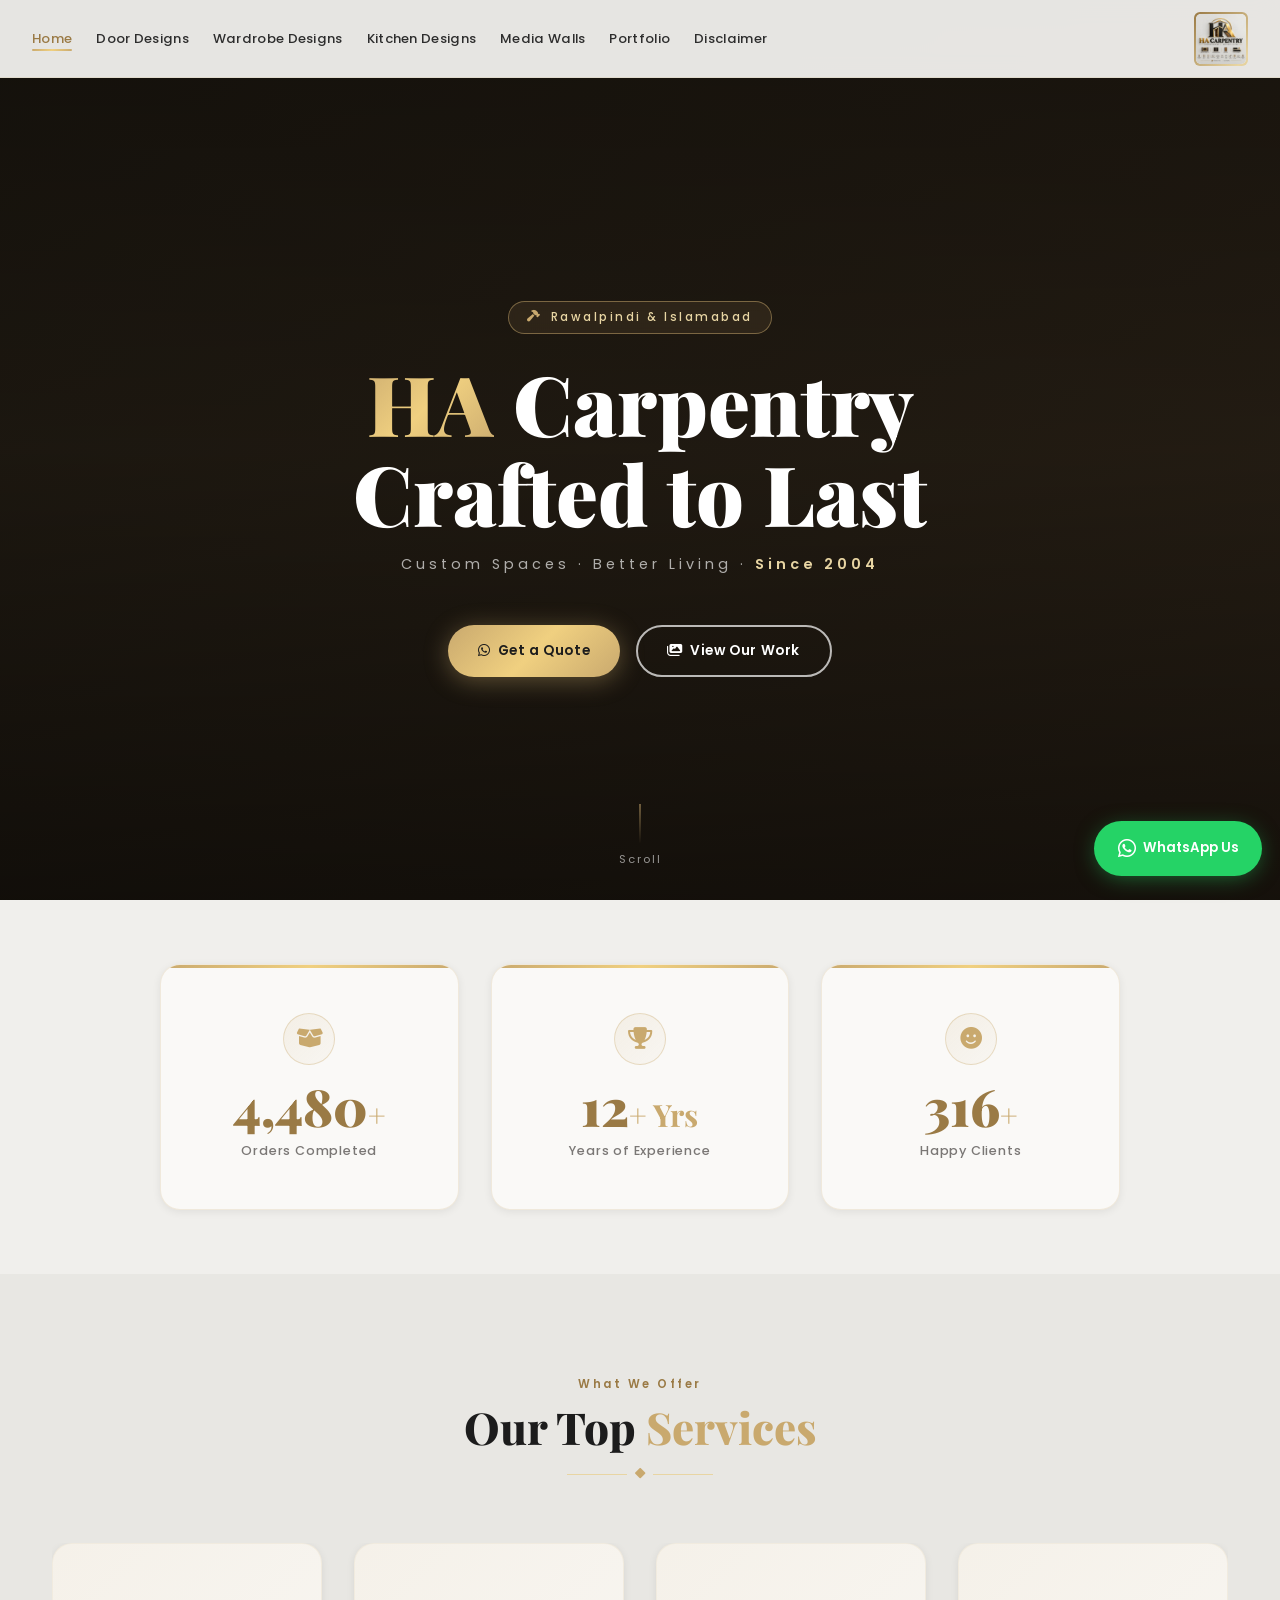
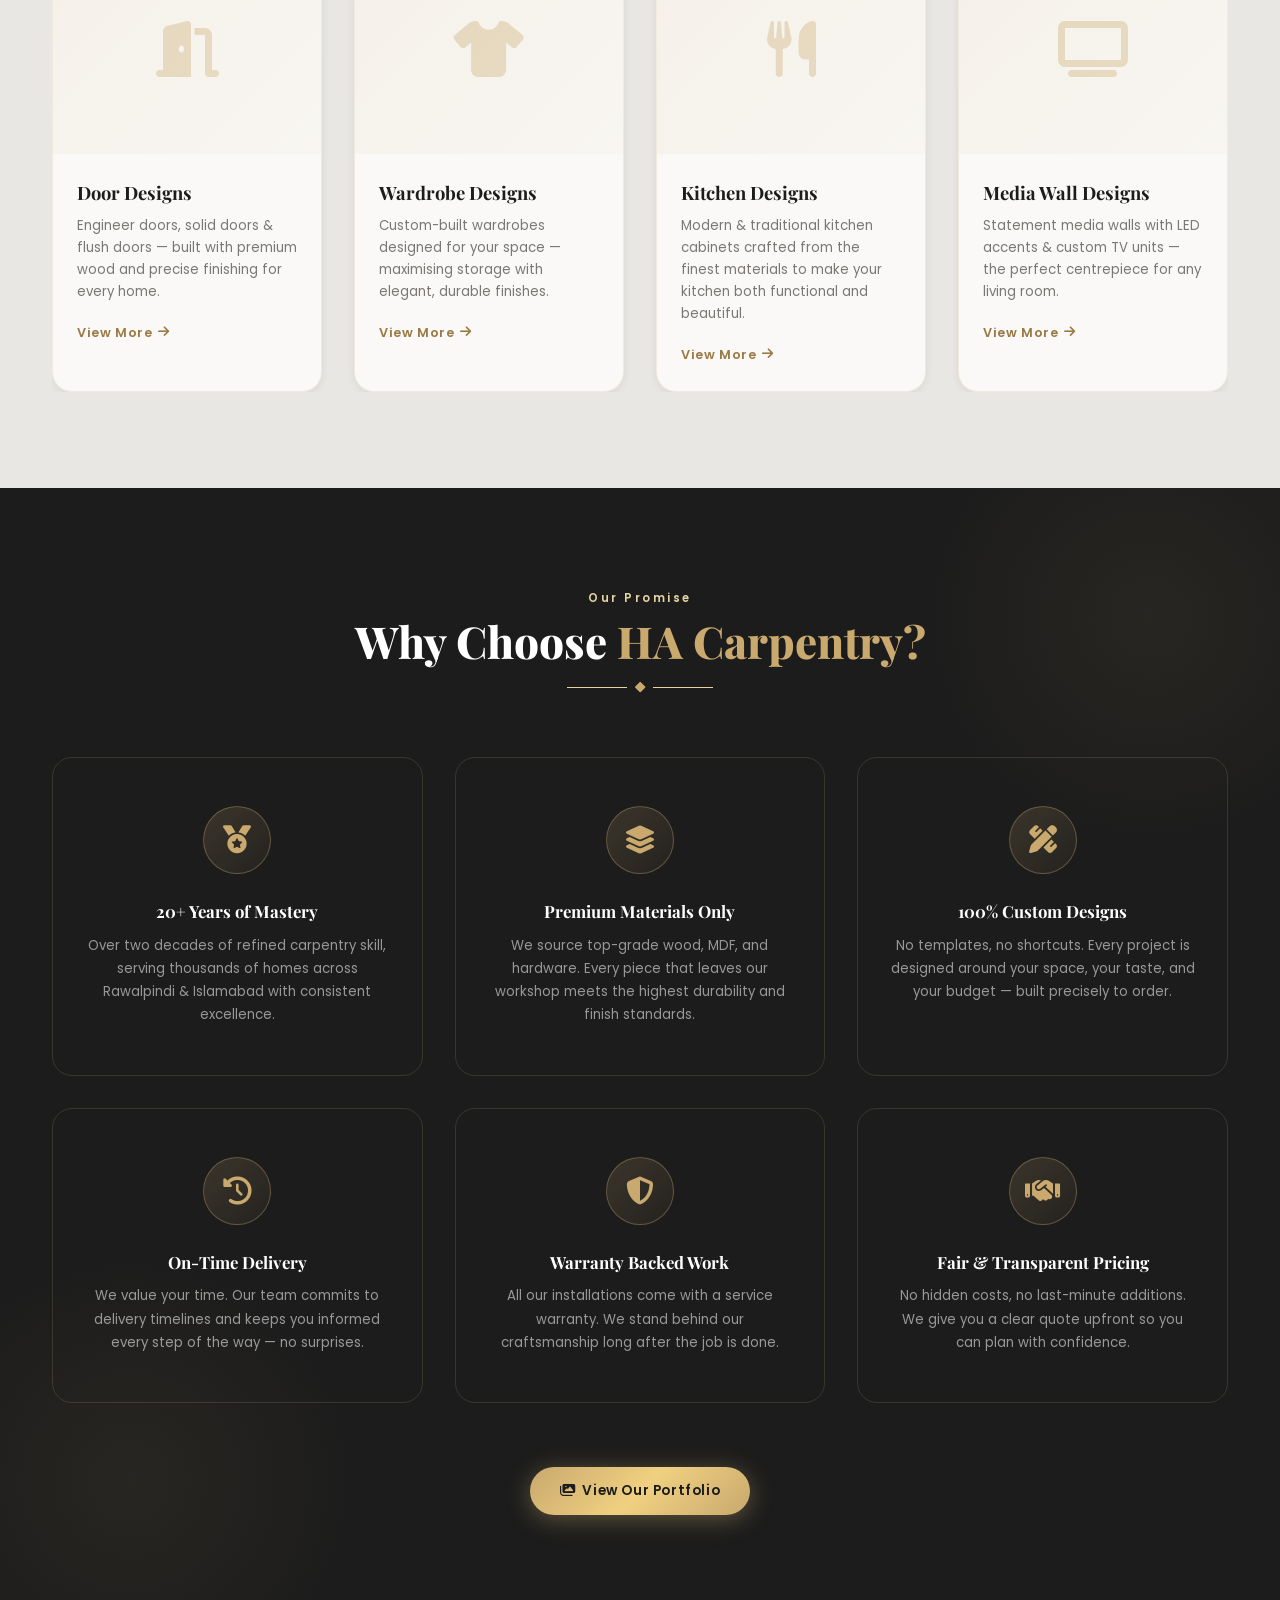
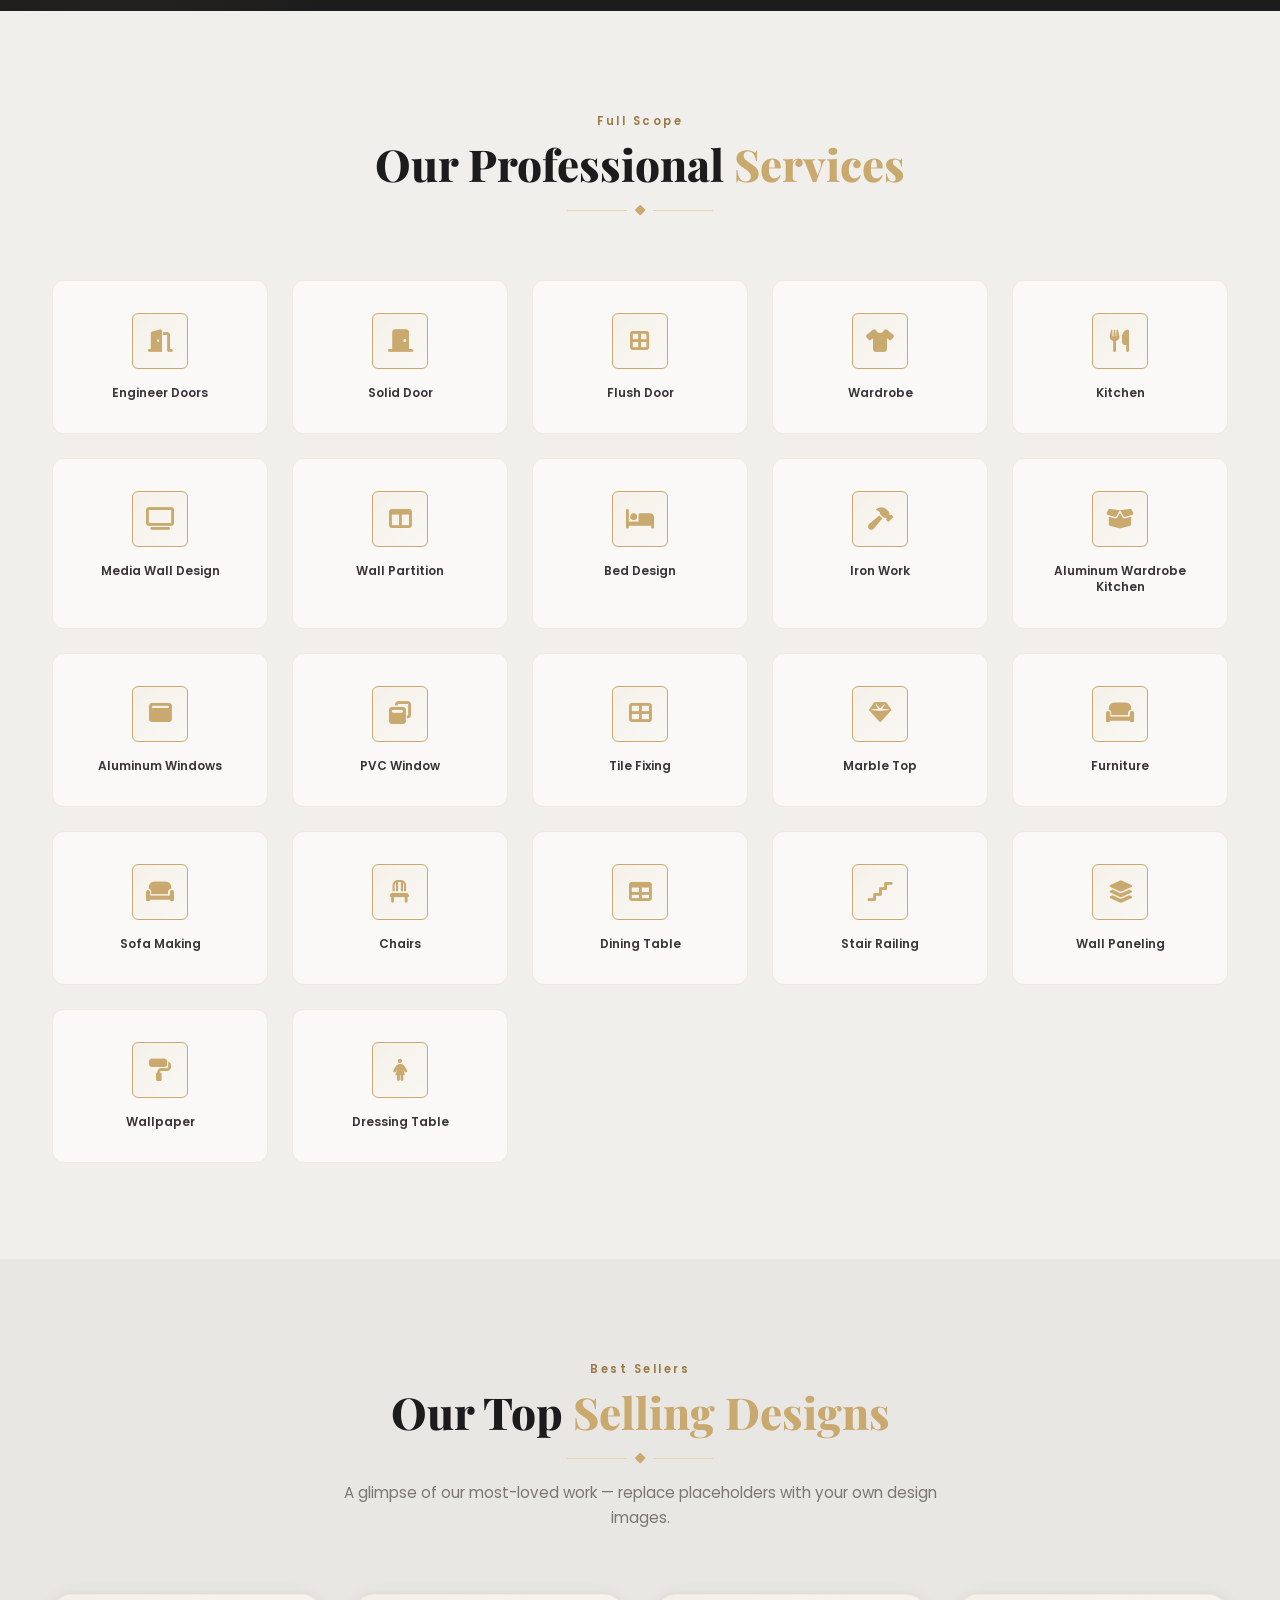
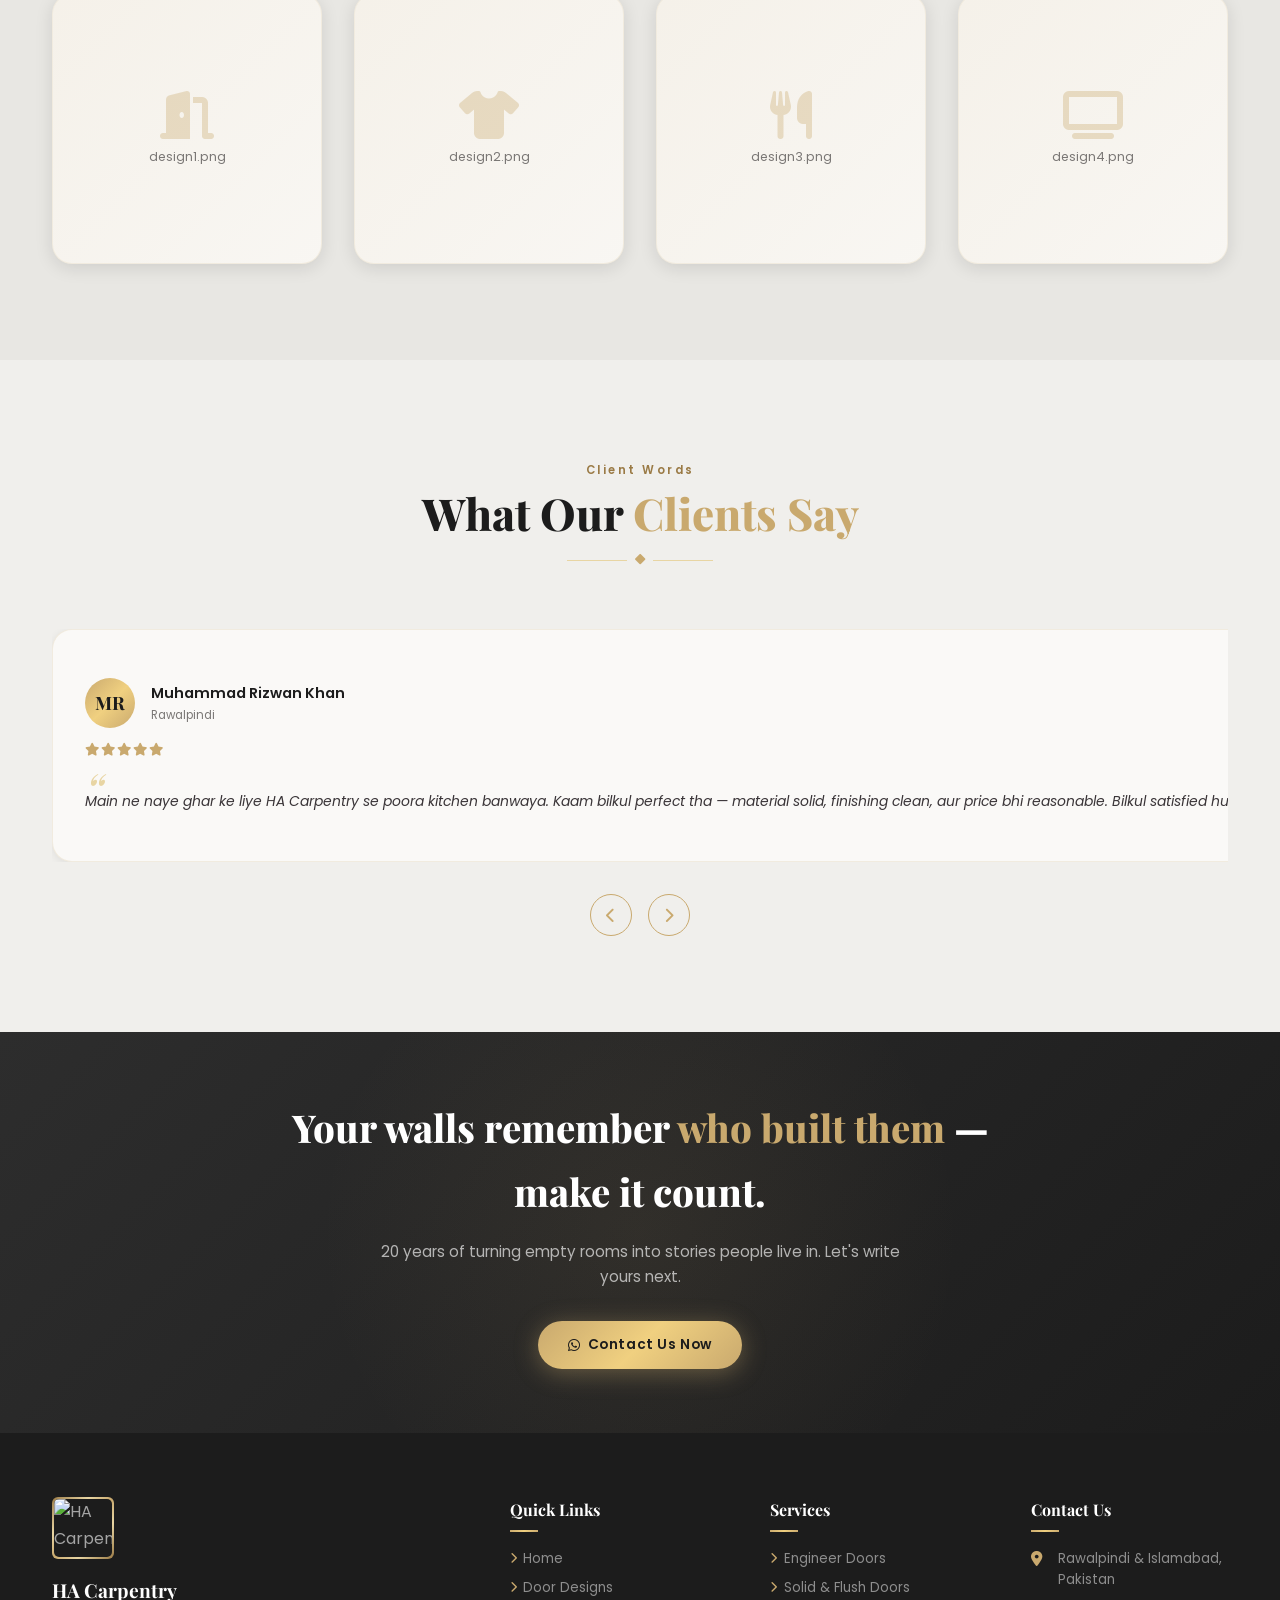
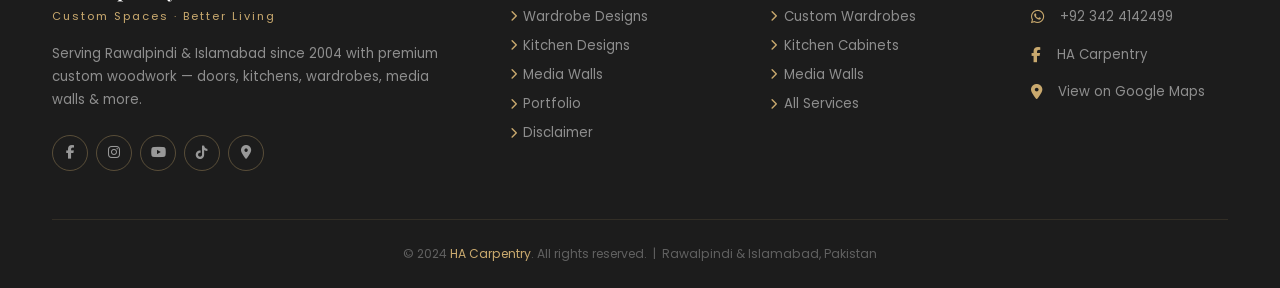
==== commit 00527e8b: "Update index.html" ====
--- a/index.html
+++ b/index.html
@@ -36,7 +36,7 @@
       <div class="nb-right">
         <a href="index.html" class="nb-logo" aria-label="HA Carpentry Home">
           <div class="nb-logo-wrap">
-            <img src="logo.png" alt="HA Carpentry Logo">
+            <img src="logo.png.jpeg" alt="HA Carpentry Logo">
           </div>
         </a>
         <button class="hamburger" aria-label="Menu">
